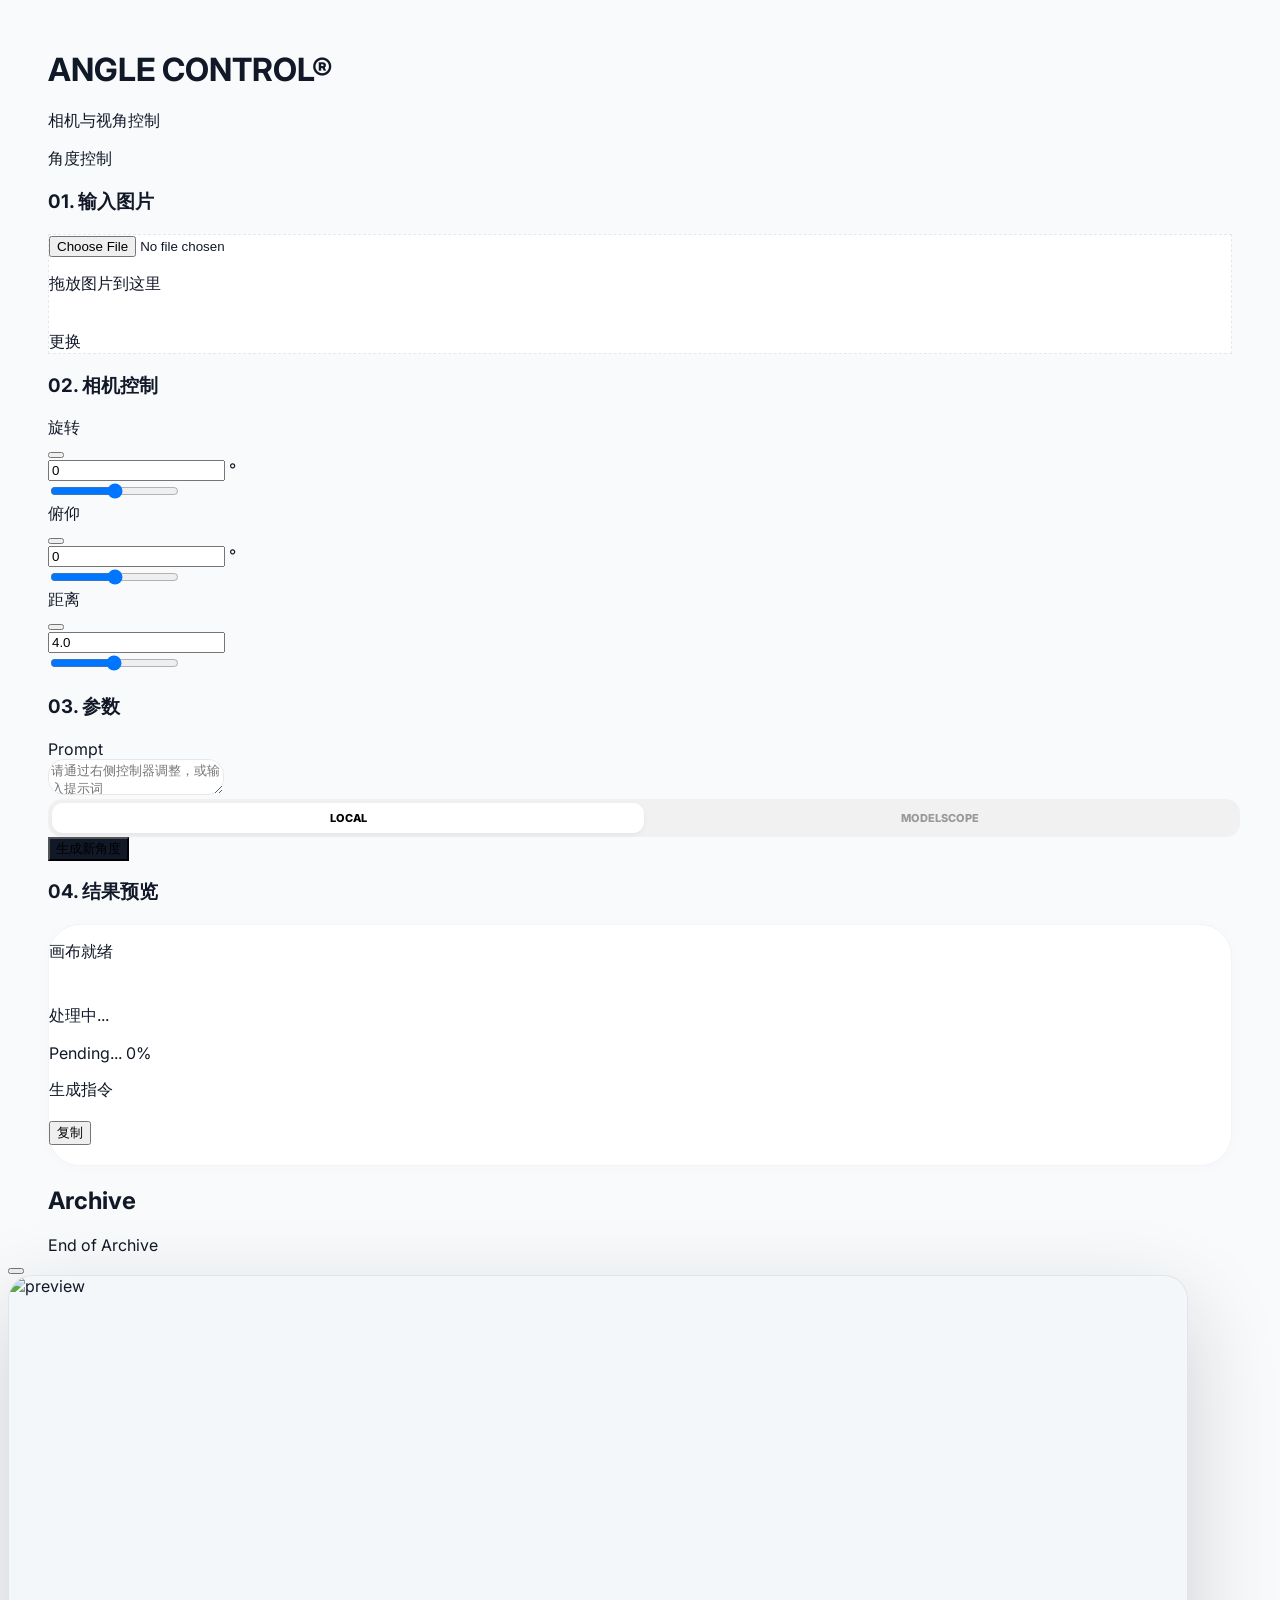
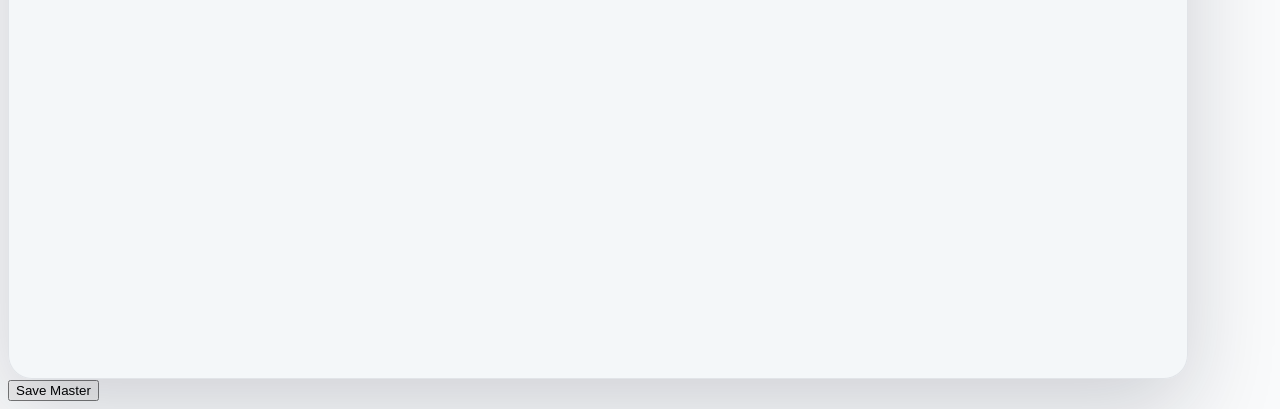
==== static/angle.html @ 1dbf1343 "Add files via upload" ====
<!DOCTYPE html>
<html lang="zh-CN">

<head>
    <meta charset="UTF-8">
    <meta name="viewport" content="width=device-width, initial-scale=1.0">
    <link rel="icon" href="/static/logo.png" type="image/png">
    <title>Angle Control | 视角重塑</title>
    <script>
        (function(){
            try {
                var theme = localStorage.getItem('studio_theme') || localStorage.getItem('canvas_theme') || 'light';
                if(theme === 'dark') {
                    document.documentElement.classList.add('studio-theme-dark');
                    document.documentElement.classList.add('theme-dark');
                }
            } catch(e) {}
        })();
    </script>
    <script src="https://cdn.tailwindcss.com"></script>
    <script src="https://unpkg.com/lucide@latest"></script>
    <script src="/static/theme.js?v=20260516-theme-sync"></script>
    <script src="/static/i18n.js?v=20260512-pages2"></script>
    <script src="/static/image-preview.js?v=20260516"></script>
    <script src="/static/history-bulk-manager.js?v=20260517"></script>
    <script type="importmap">
        {
            "imports": {
                "three": "https://unpkg.com/three@0.160.0/build/three.module.js"
            }
        }
    </script>
    <style>
        @import url('https://fonts.googleapis.com/css2?family=Inter:wght@300;400;600;800&family=JetBrains+Mono:wght@400;700&display=swap');

        :root {
            --accent: #111827;
            --bg: #f9fafb;
            --card: #ffffff;
            --easing: cubic-bezier(0.4, 0, 0.2, 1);
        }

        /* --- 极简悬浮浅灰滚动条 (无底色/左移) --- */
        *::-webkit-scrollbar {
            width: 10px !important;
            height: 10px !important;
            background: transparent !important;
        }

        *::-webkit-scrollbar-track {
            background: transparent !important;
            border: none !important;
        }

        *::-webkit-scrollbar-thumb {
            background-color: #d8d8d8 !important;
            border: 3px solid transparent !important;
            border-right-width: 5px !important;
            /* 增加右侧间距，使滚动条向左位移 */
            background-clip: padding-box !important;
            border-radius: 10px !important;
        }

        *::-webkit-scrollbar-thumb:hover {
            background-color: #c0c0c0 !important;
        }

        *::-webkit-scrollbar-corner {
            background: transparent !important;
        }

        * {
            scrollbar-width: thin !important;
            scrollbar-color: #d8d8d8 transparent !important;
        }

        body {
            background-color: var(--bg);
            font-family: 'Inter', -apple-system, sans-serif;
            color: var(--accent);
            -webkit-font-smoothing: antialiased;
        }

        .container-box {
            max-width: 1280px;
            margin: 0 auto;
            padding: 0 40px;
            margin-top: 50px;
        }

        /* 统一组件风格 */
        .glass-btn {
            background: #111827;
            transition: all 0.3s var(--easing);
        }

        .glass-btn:hover {
            background: #000;
            transform: translateY(-1px);
            box-shadow: 0 12px 24px rgba(0, 0, 0, 0.1);
        }

        .glass-btn:active {
            transform: scale(0.98);
        }

        .upload-item {
            background: var(--card);
            border: 1px dashed #e2e8f0;
            transition: all 0.4s var(--easing);
        }

        .upload-item:hover {
            border-color: #000;
            background: #fff;
            transform: translateY(-2px);
        }

        .result-frame {
            background: #ffffff;
            border-radius: 32px;
            border: 1px solid #f1f5f9;
            box-shadow: 0 2px 15px rgba(0, 0, 0, 0.02);
        }

        .masonry-grid {
            display: grid;
            grid-template-columns: repeat(2, 1fr);
            gap: 1.25rem;
        }

        @media (min-width: 768px) {
            .masonry-grid {
                grid-template-columns: repeat(4, 1fr);
            }
        }

        .masonry-item {
            aspect-ratio: 1 / 1;
            background: #fff;
            border: 1px solid #f1f5f9;
            border-radius: 24px;
            overflow: hidden;
            transition: all 0.5s var(--easing);
            position: relative;
        }

        .masonry-item:hover {
            transform: translateY(-6px);
            box-shadow: 0 20px 40px rgba(0, 0, 0, 0.08);
        }

        .nano-input {
            background: #ffffff;
            border-radius: 16px;
            transition: all 0.3s ease;
            border: 1px solid #e5e7eb;
        }

        .nano-input:focus {
            background: #ffffff;
            box-shadow: 0 0 0 2px #000;
            border-color: transparent;
        }

        @keyframes b-loading {
            0% {
                transform: scale(1);
                background: #000;
            }

            50% {
                transform: scale(1.15);
                background: #444;
            }

            100% {
                transform: scale(1);
                background: #000;
            }
        }

        .loading-box {
            width: 10px;
            height: 10px;
            animation: b-loading 1s infinite var(--easing);
        }

        /* 复合切换组件样式 - 来自 zimage */
        .mode-switcher {
            position: relative;
            background: #f1f1f1;
            padding: 4px;
            border-radius: 14px;
            display: flex;
            width: 100%;
        }

        .mode-btn {
            position: relative;
            z-index: 10;
            flex: 1;
            padding: 8px 0;
            text-align: center;
            font-size: 11px;
            font-weight: 800;
            text-transform: uppercase;
            color: #999;
            transition: color 0.3s ease;
            cursor: pointer;
        }

        .mode-btn.active {
            color: #000;
        }

        .mode-glider {
            position: absolute;
            height: calc(100% - 8px);
            width: calc(50% - 4px);
            background: #fff;
            border-radius: 11px;
            box-shadow: 0 2px 5px rgba(0, 0, 0, 0.05);
            transition: transform 0.3s var(--easing);
            z-index: 1;
        }
    </style>
    <link rel="stylesheet" href="/static/theme.css?v=20260510-studio-pages-blue-dark10">
</head>

<body class="selection:bg-black selection:text-white">

    <div class="container-box">
        <header class="flex flex-col md:flex-row justify-between items-end mb-16 gap-6">
            <div class="space-y-1">
                <h1 class="text-4xl font-extrabold tracking-[-0.05em] flex items-center">
                    ANGLE CONTROL<span class="text-base mt-3 ml-1">®</span>
                </h1>
                <p class="text-[10px] font-bold uppercase tracking-[0.5em] text-gray-400" data-i18n="studio.cameraPerspective">Camera & Perspective Control
                </p>
            </div>
            <nav class="flex gap-8 text-[11px] font-bold uppercase tracking-widest text-gray-500">
                <span class="text-black border-b-2 border-black pb-1" data-i18n="nav.angle">Angle</span>
            </nav>
        </header>

        <main class="space-y-12">
            <!-- Row 1: Upload and 3D Control -->
            <div class="grid grid-cols-1 md:grid-cols-2 gap-10 items-start">
                <section class="group w-full">
                    <h3 class="text-[9px] font-black uppercase tracking-[0.3em] mb-5 text-gray-400">01. <span data-i18n="studio.inputSource">Input Source</span>
                    </h3>
                    <div id="dropzone"
                        class="upload-item relative overflow-hidden rounded-2xl aspect-[4/3] flex flex-col items-center justify-center cursor-pointer">
                        <input type="file" id="fileInput" class="hidden" accept="image/*">

                        <div id="uploadContent" class="text-center space-y-4">
                            <div
                                class="w-14 h-14 rounded-full border border-gray-200 bg-white flex items-center justify-center mx-auto group-hover:bg-black group-hover:text-white group-hover:border-black transition-all duration-500">
                                <i data-lucide="arrow-up" class="w-5 h-5"></i>
                            </div>
                            <p class="text-[11px] font-bold uppercase tracking-tight" data-i18n="studio.dropImage">Drop image here</p>
                        </div>

                        <img id="previewImg" class="hidden absolute inset-0 w-full h-full object-cover">

                        <div id="changeOverlay"
                            class="hidden absolute inset-0 bg-black/10 backdrop-blur-sm items-center justify-center opacity-0 hover:opacity-100 transition-opacity">
                            <span
                                class="bg-white px-5 py-2 rounded-full text-[10px] font-bold uppercase tracking-widest shadow-2xl" data-i18n="studio.change">Change</span>
                        </div>
                    </div>
                </section>

                <section id="cameraControl" class="space-y-6 w-full">
                    <h3 class="text-[9px] font-black uppercase tracking-[0.3em] text-gray-400">02. <span data-i18n="studio.cameraControl">Camera Control</span></h3>
                    <div
                        class="w-full aspect-[4/3] flex flex-col md:flex-row bg-white rounded-2xl border border-gray-100 shadow-sm overflow-hidden">
                        <!-- 3D View -->
                        <div id="threeContainer" class="relative flex-1 bg-[#222] h-full min-h-0"></div>

                        <!-- Controls -->
                        <div
                            class="w-full md:w-64 flex-shrink-0 p-5 flex flex-col justify-center gap-4 border-l border-gray-100 bg-white overflow-y-auto">
                            <!-- Horizontal -->
                            <div class="space-y-3">
                                <div
                                    class="flex justify-between items-center text-[10px] font-bold uppercase tracking-wider text-gray-500">
                                    <div class="flex items-center gap-2">
                                        <i data-lucide="move-horizontal" class="w-3 h-3"></i>
                                        <span data-i18n="studio.rotation">Rotation</span>
                                    </div>
                                    <div class="flex items-center gap-1.5">
                                        <button onclick="resetControl('h')"
                                            class="text-gray-300 hover:text-black transition-colors p-1" title="Reset">
                                            <i data-lucide="rotate-ccw" class="w-3 h-3"></i>
                                        </button>
                                        <div class="flex items-center bg-gray-100 rounded-md px-2">
                                            <input type="number" id="val-horizontal" value="0"
                                                class="w-10 bg-transparent py-1 text-black text-center outline-none border-none p-0 text-[10px] font-bold [appearance:textfield] [&::-webkit-outer-spin-button]:appearance-none [&::-webkit-inner-spin-button]:appearance-none"
                                                oninput="syncInput('h')">
                                            <span class="text-gray-400 select-none text-[10px]">°</span>
                                        </div>
                                    </div>
                                </div>
                                <input type="range" id="rotate-h" min="-90" max="90" value="0"
                                    class="w-full h-1.5 bg-gray-200 rounded-lg appearance-none cursor-pointer accent-black">
                            </div>

                            <!-- Vertical -->
                            <div class="space-y-3">
                                <div
                                    class="flex justify-between items-center text-[10px] font-bold uppercase tracking-wider text-gray-500">
                                    <div class="flex items-center gap-2">
                                        <i data-lucide="move-vertical" class="w-3 h-3"></i>
                                        <span data-i18n="studio.pitch">Pitch</span>
                                    </div>
                                    <div class="flex items-center gap-1.5">
                                        <button onclick="resetControl('v')"
                                            class="text-gray-300 hover:text-black transition-colors p-1" title="Reset">
                                            <i data-lucide="rotate-ccw" class="w-3 h-3"></i>
                                        </button>
                                        <div class="flex items-center bg-gray-100 rounded-md px-2">
                                            <input type="number" id="val-vertical" value="0"
                                                class="w-10 bg-transparent py-1 text-black text-center outline-none border-none p-0 text-[10px] font-bold [appearance:textfield] [&::-webkit-outer-spin-button]:appearance-none [&::-webkit-inner-spin-button]:appearance-none"
                                                oninput="syncInput('v')">
                                            <span class="text-gray-400 select-none text-[10px]">°</span>
                                        </div>
                                    </div>
                                </div>
                                <input type="range" id="rotate-v" min="-90" max="90" value="0"
                                    class="w-full h-1.5 bg-gray-200 rounded-lg appearance-none cursor-pointer accent-black">
                            </div>

                            <!-- Distance -->
                            <div class="space-y-3">
                                <div
                                    class="flex justify-between items-center text-[10px] font-bold uppercase tracking-wider text-gray-500">
                                    <div class="flex items-center gap-2">
                                        <i data-lucide="zoom-in" class="w-3 h-3"></i>
                                        <span data-i18n="studio.distance">Distance</span>
                                    </div>
                                    <div class="flex items-center gap-1.5">
                                        <button onclick="resetControl('d')"
                                            class="text-gray-300 hover:text-black transition-colors p-1" title="Reset">
                                            <i data-lucide="rotate-ccw" class="w-3 h-3"></i>
                                        </button>
                                        <div class="flex items-center bg-gray-100 rounded-md px-2">
                                            <input type="number" id="val-distance" value="4.0" step="0.1"
                                                class="w-10 bg-transparent py-1 text-black text-center outline-none border-none p-0 text-[10px] font-bold [appearance:textfield] [&::-webkit-outer-spin-button]:appearance-none [&::-webkit-inner-spin-button]:appearance-none"
                                                oninput="syncInput('d')">
                                        </div>
                                    </div>
                                </div>
                                <input type="range" id="distance" min="0.1" max="8" value="4" step="0.1"
                                    class="w-full h-1.5 bg-gray-200 rounded-lg appearance-none cursor-pointer accent-black">
                            </div>
                        </div>
                    </div>
                </section>
            </div>

            <!-- Row 2: Parameters & Result -->
            <div class="grid grid-cols-1 md:grid-cols-2 gap-10 items-stretch">
                <section class="flex flex-col space-y-6">
                    <h3 class="text-[9px] font-black uppercase tracking-[0.3em] text-gray-400">03. <span data-i18n="studio.parameters">Parameters</span></h3>

                    <div class="space-y-3 flex-1 flex flex-col">
                        <div class="flex items-center gap-2 text-gray-800 ml-1">
                            <i data-lucide="text-quote" class="w-3 h-3"></i>
                            <span class="text-[10px] font-bold uppercase tracking-widest">Prompt</span>
                        </div>
                        <textarea id="promptInput"
                            class="nano-input w-full flex-1 p-5 text-sm outline-none resize-none placeholder-gray-300"
                            placeholder="请通过右侧控制器调整，或输入提示词"></textarea>
                    </div>

                    <!-- Engine Switcher -->
                    <div class="mode-switcher">
                        <div id="modeLocal" class="mode-btn active flex items-center justify-center gap-1.5"
                            onclick="switchEngine('local')">
                            <i data-lucide="monitor" class="w-3 h-3"></i>
                            <span>Local</span>
                        </div>
                        <div id="modeCloud" class="mode-btn flex items-center justify-center gap-1.5"
                            onclick="switchEngine('cloud')">
                            <i data-lucide="cloud" class="w-3 h-3"></i>
                            <span>ModelScope</span>
                        </div>
                        <div id="glider" class="mode-glider"></div>
                    </div>

                    <button id="genBtn" onclick="handleGenerate()"
                        class="glass-btn w-full py-5 text-white rounded-xl font-bold text-[11px] uppercase tracking-[0.4em] flex items-center justify-center gap-3 shadow-xl shadow-black/10 disabled:opacity-50 disabled:cursor-not-allowed">
                        <i data-lucide="zap" id="btnIcon" class="w-4 h-4 text-yellow-400"></i>
                        <span id="btnText" data-i18n="studio.generateAngle">Generate New Angle</span>
                    </button>
                </section>

                <section class="space-y-6 flex flex-col">
                    <h3 class="text-[9px] font-black uppercase tracking-[0.3em] text-gray-400">04. <span data-i18n="studio.resultPreview">Result Preview</span></h3>
                    <div id="resultBox"
                        class="result-frame relative aspect-[4/3] w-full flex items-center justify-center overflow-hidden group">
                        <div id="emptyState" class="text-center space-y-4 opacity-20">
                            <i data-lucide="camera" class="w-12 h-12 mx-auto stroke-[1px]"></i>
                            <p class="text-[10px] font-black tracking-[0.5em] uppercase" data-i18n="studio.canvasReady">Canvas Ready</p>
                        </div>

                        <div id="loadingState" class="hidden flex flex-col items-center gap-5 w-full max-w-[80%]">
                            <div class="loading-box"></div>
                            <p class="text-[10px] font-bold uppercase tracking-[0.4em] animate-pulse" data-i18n="studio.processing">Processing...</p>
                            <!-- Progress Bar -->
                            <div id="cloud-progress-container" class="hidden w-full mt-4">
                                <div class="flex justify-between text-[9px] font-bold text-gray-400 mb-1 uppercase tracking-widest">
                                    <span id="cloud-status-text">Pending...</span>
                                    <span id="cloud-percent">0%</span>
                                </div>
                                <div class="w-full bg-gray-100 rounded-full h-1.5 overflow-hidden">
                                    <div id="cloud-progress-bar" class="bg-black h-full rounded-full transition-all duration-300" style="width: 0%"></div>
                                </div>
                            </div>
                        </div>

                        <div id="textResult"
                            class="hidden w-full h-full p-12 flex flex-col items-center justify-center text-center space-y-8">
                            <i data-lucide="terminal" class="w-12 h-12 text-gray-300 mx-auto"></i>
                            <div class="space-y-4 max-w-md">
                                <p class="text-[10px] font-bold uppercase tracking-[0.5em] text-gray-400" data-i18n="studio.generatedCommand">Generated
                                    Command
                                </p>
                                <h2 id="generatedText" class="text-2xl font-bold leading-relaxed text-gray-900"></h2>
                            </div>
                            <button onclick="copyText()"
                                class="px-8 py-3 bg-gray-100 hover:bg-black hover:text-white rounded-full text-[10px] font-bold uppercase tracking-widest transition-all flex items-center gap-2">
                                <i data-lucide="copy" class="w-3 h-3"></i><span data-i18n="studio.copy">Copy</span>
                            </button>
                        </div>

                        <img id="outputImg"
                            class="hidden w-full h-full object-contain p-8 cursor-zoom-in transition-all duration-700 hover:scale-[1.02]"
                            onclick="zoomImage()">

                        <a id="downloadBtn" href="#" download
                            class="hidden absolute bottom-8 right-8 w-14 h-14 bg-white shadow-2xl rounded-2xl flex items-center justify-center hover:bg-black hover:text-white transition-all duration-500 border border-gray-100">
                            <i data-lucide="download" class="w-5 h-5"></i>
                        </a>
                    </div>
                </section>
            </div>
        </main>

        <section class="mt-32">
            <div class="flex items-center gap-6 mb-10">
                <h2 class="text-[11px] font-black uppercase tracking-[0.5em]">Archive</h2>
                <div class="h-px flex-1 bg-black/5"></div>
            </div>
            <div id="masonry" class="masonry-grid"></div>
            <div id="loadMoreTrigger"
                class="py-16 text-center opacity-20 text-[10px] font-bold uppercase tracking-widest">
                End of Archive
            </div>
        </section>
    </div>

    <div id="lightbox" onclick="handleOutsideClick(event)"
        class="hidden fixed inset-0 z-50 bg-white/95 backdrop-blur-3xl flex items-center justify-center p-8">
        <button onclick="closeLightbox()"
            class="absolute top-10 right-10 p-2 hover:rotate-90 transition-transform duration-500">
            <i data-lucide="x" class="w-8 h-8"></i>
        </button>

        <div class="w-full h-full flex flex-col items-center justify-center" style="max-width:min(1280px, 92vw)">
            <div id="lightboxFrame" class="studio-preview-frame hidden">
                <img id="lightboxImg" src="" class="studio-preview-img" alt="preview">
                <div id="lightboxRes" data-no-pan
                    class="absolute top-4 left-4 bg-black/30 backdrop-blur-md border border-white/20 text-white px-3 py-1.5 rounded-full text-[10px] font-medium tracking-wider opacity-0 transition-opacity duration-300 pointer-events-none z-10">
                </div>
            </div>
            <div class="mt-8">
                <button onclick="downloadLightboxImage()"
                    class="px-10 py-4 bg-black text-white rounded-full text-[10px] font-black uppercase tracking-widest flex items-center gap-3 shadow-xl">
                    <i data-lucide="save" class="w-4 h-4"></i> Save Master
                </button>
            </div>
        </div>
    </div>

    <script type="module">
        import * as THREE from 'three';

        // Initialize WebSocket Listener for Cloud Progress
        window.addEventListener('message', function(event) {
            const data = event.data;
            if (data && data.type === 'cloud_status') {
                updateCloudProgress(data);
            }
        });

        function updateCloudProgress(data) {
            const container = document.getElementById('cloud-progress-container');
            const statusText = document.getElementById('cloud-status-text');
            const progressBar = document.getElementById('cloud-progress-bar');
            const percentText = document.getElementById('cloud-percent');

            if (!container || !statusText || !progressBar) return;

            // Show container if hidden
            if (container.classList.contains('hidden')) {
                container.classList.remove('hidden');
            }

            // Update UI
            if (data.status) {
                // Simplify status text (remove internal details if needed)
                let displayStatus = data.status;
                if (displayStatus.includes("PENDING")) displayStatus = "Queueing...";
                if (displayStatus.includes("RUNNING")) displayStatus = "Generating...";
                statusText.innerText = displayStatus;
            }

            if (typeof data.progress !== 'undefined' && typeof data.total !== 'undefined') {
                const percent = Math.min(100, Math.round((data.progress / data.total) * 100));
                progressBar.style.width = `${percent}%`;
                percentText.innerText = `${percent}%`;
            }
        }

        const container = document.getElementById('threeContainer');
        const scene = new THREE.Scene();
        scene.background = new THREE.Color(0x222222);

        // Camera setup
        const camera = new THREE.PerspectiveCamera(75, 1, 0.1, 1000);

        // Renderer setup
        const renderer = new THREE.WebGLRenderer({ antialias: true, alpha: true });
        renderer.setSize(container.clientWidth, container.clientHeight);
        renderer.setPixelRatio(window.devicePixelRatio);
        container.appendChild(renderer.domElement);

        // Objects
        const geometry = new THREE.PlaneGeometry(3, 3);
        const material = new THREE.MeshStandardMaterial({
            color: 0x444444,
            side: THREE.DoubleSide
        });
        const cube = new THREE.Mesh(geometry, material);
        scene.add(cube);

        const gridHelper = new THREE.GridHelper(20, 20, 0x444444, 0x333333);
        scene.add(gridHelper);

        // Lighting
        const ambientLight = new THREE.AmbientLight(0xffffff, 0.6);
        scene.add(ambientLight);
        const pointLight = new THREE.DirectionalLight(0xffffff, 1);
        pointLight.position.set(5, 10, 7);
        scene.add(pointLight);

        // Camera Logic
        const sliderH = document.getElementById('rotate-h');
        const sliderV = document.getElementById('rotate-v');
        const sliderD = document.getElementById('distance');
        const valH = document.getElementById('val-horizontal');
        const valV = document.getElementById('val-vertical');
        const valD = document.getElementById('val-distance');

        window.updateCamera = function () {
            const lon = parseFloat(sliderH.value);
            const lat = parseFloat(sliderV.value);
            const dist = parseFloat(sliderD.value);

            // Sync inputs (avoid overwriting if active)
            if (document.activeElement !== valH) valH.value = lon;
            if (document.activeElement !== valV) valV.value = lat;
            if (document.activeElement !== valD) valD.value = dist.toFixed(1);

            const phi = THREE.MathUtils.degToRad(90 - lat);
            const theta = THREE.MathUtils.degToRad(lon);

            camera.position.x = dist * Math.sin(phi) * Math.sin(theta);
            camera.position.y = dist * Math.cos(phi);
            camera.position.z = dist * Math.sin(phi) * Math.cos(theta);
            camera.lookAt(0, 0, 0);

            // Real-time update prompt
            updatePromptWithAngle(lon, lat, dist);
        }

        window.syncInput = (type) => {
            if (type === 'h') {
                let v = parseFloat(valH.value);
                if (!isNaN(v)) sliderH.value = v;
            } else if (type === 'v') {
                let v = parseFloat(valV.value);
                if (!isNaN(v)) sliderV.value = v;
            } else if (type === 'd') {
                let v = parseFloat(valD.value);
                if (!isNaN(v)) sliderD.value = v;
            }
            window.updateCamera();
        };

        window.resetControl = (type) => {
            if (type === 'h') {
                sliderH.value = 0;
                valH.value = 0;
            } else if (type === 'v') {
                sliderV.value = 0;
                valV.value = 0;
            } else if (type === 'd') {
                sliderD.value = 4;
                valD.value = 4;
            }
            window.updateCamera();
        };

        function updatePromptWithAngle(h, v, d) {
            let parts = [];
            if (h !== 0) {
                const dir = h > 0 ? "向右" : "向左";
                parts.push(`${dir}旋转${Math.abs(h)}度`);
            }
            if (v !== 0) {
                const dir = v > 0 ? "俯视" : "仰视";
                parts.push(`${dir}${Math.abs(v)}度`);
            }

            // Distance logic
            let lensText = "";
            if (d > 4) {
                lensText = "使用广角镜头";
            } else if (d < 4) {
                lensText = "使用特写镜头";
            }

            // Removed "保持原位" default text to show placeholder

            let resultText = "";
            if (parts.length > 0) {
                resultText = `将相机${parts.join("，")}`;
            }

            if (lensText) {
                resultText += (resultText ? "，" : "将相机") + lensText;
            }

            const promptInput = document.getElementById('promptInput');
            let currentText = promptInput.value;

            // Regex to find existing angle command (including lens info)
            const regex = /将相机.*?(?=(\n|$))/g;

            if (regex.test(currentText)) {
                // Replace existing
                promptInput.value = currentText.replace(regex, resultText);
            } else {
                // Append if not exists and resultText is not empty
                if (resultText) {
                    if (currentText.trim()) {
                        promptInput.value = currentText.trim() + '\n' + resultText;
                    } else {
                        promptInput.value = resultText;
                    }
                }
            }
        }

        sliderH.addEventListener('input', window.updateCamera);
        sliderV.addEventListener('input', window.updateCamera);
        sliderD.addEventListener('input', window.updateCamera);
        window.updateCamera();

        // Animation Loop
        function animate() {
            requestAnimationFrame(animate);
            renderer.render(scene, camera);
        }
        animate();

        // Handle Resize
        const resizeObserver = new ResizeObserver(() => {
            const w = container.clientWidth;
            const h = container.clientHeight;
            camera.aspect = w / h;
            camera.updateProjectionMatrix();
            renderer.setSize(w, h);
        });
        resizeObserver.observe(container);

        // Expose function to update texture
        window.update3DTexture = (url) => {
            new THREE.TextureLoader().load(url, (texture) => {
                texture.colorSpace = THREE.SRGBColorSpace;

                // Adjust plane aspect ratio to match image
                const imageAspect = texture.image.width / texture.image.height;
                cube.scale.set(1, 1 / imageAspect, 1);
                if (imageAspect > 1) {
                    cube.scale.set(1, 1 / imageAspect, 1);
                    // Reset base scale to 3
                    cube.geometry.dispose();
                    cube.geometry = new THREE.PlaneGeometry(3, 3 / imageAspect);
                    cube.scale.set(1, 1, 1);
                } else {
                    cube.geometry.dispose();
                    cube.geometry = new THREE.PlaneGeometry(3 * imageAspect, 3);
                    cube.scale.set(1, 1, 1);
                }

                cube.material = new THREE.MeshBasicMaterial({
                    map: texture,
                    side: THREE.DoubleSide
                });
                cube.material.needsUpdate = true;

                // Show control panel (already visible, but keep logic safe)
                document.getElementById('cameraControl').classList.remove('hidden');

                // Force resize check after texture load
                setTimeout(() => {
                    const w = container.clientWidth;
                    const h = container.clientHeight;
                    camera.aspect = w / h;
                    camera.updateProjectionMatrix();
                    renderer.setSize(w, h);
                }, 100);
            });
        };
    </script>

    <script>
        lucide.createIcons();
        function tr(key){ return window.StudioI18n ? StudioI18n.t(key) : key; }
        function applyLanguage(lang){
            if(lang && window.StudioI18n) StudioI18n.set(lang);
            document.title = tr('nav.angle');
            const btnText = document.getElementById('btnText');
            if(btnText && !document.getElementById('genBtn')?.disabled) btnText.textContent = tr('studio.generateAngle');
        }
        window.addEventListener('message', event => {
            if(event.data?.type === 'studio-lang') applyLanguage(event.data.lang);
        });
        window.addEventListener('studio-lang-change', () => { document.title = tr('nav.angle'); });
        
        // --- Engine Switcher Logic (UI Only) ---
        let currentEngine = 'local';
        const ENGINE_MODE_KEY = 'angle_engine_mode';

        window.switchEngine = function(mode) {
            currentEngine = mode;
            localStorage.setItem(ENGINE_MODE_KEY, mode);

            const glider = document.getElementById('glider');
            const localBtn = document.getElementById('modeLocal');
            const cloudBtn = document.getElementById('modeCloud');

            if (mode === 'local') {
                glider.style.transform = 'translateX(0)';
                localBtn.classList.add('active');
                cloudBtn.classList.remove('active');
            } else {
                glider.style.transform = 'translateX(100%)';
                cloudBtn.classList.add('active');
                localBtn.classList.remove('active');
            }
        };

        function generateUUID() {
            if (typeof crypto !== 'undefined' && crypto.randomUUID) {
                try { return crypto.randomUUID(); } catch (e) { }
            }
            return 'xxxxxxxx-xxxx-4xxx-yxxx-xxxxxxxxxxxx'.replace(/[xy]/g, function (c) {
                var r = Math.random() * 16 | 0, v = c == 'x' ? r : (r & 0x3 | 0x8);
                return v.toString(16);
            });
        }
        const CLIENT_ID = localStorage.getItem("client_id") || generateUUID();
        localStorage.setItem("client_id", CLIENT_ID);

        let uploadedPath = "";
        let uploadedFile = null; // Store raw file for cloud upload
        let currentResult = null;
        let allHistory = [];
        let currentIndex = 0;
        const PAGE_SIZE = 30;

        const dropzone = document.getElementById('dropzone');
        const fileInput = document.getElementById('fileInput');
        const previewImg = document.getElementById('previewImg');
        const promptInput = document.getElementById('promptInput');

        dropzone.onclick = () => fileInput.click();
        fileInput.onchange = (e) => handleFile(e.target.files[0]);

        // Drag and Drop
        dropzone.addEventListener('dragover', (e) => {
            e.preventDefault();
            dropzone.classList.add('border-black', 'bg-gray-50');
        });
        dropzone.addEventListener('dragleave', () => {
            dropzone.classList.remove('border-black', 'bg-gray-50');
        });
        dropzone.addEventListener('drop', (e) => {
            e.preventDefault();
            dropzone.classList.remove('border-black', 'bg-gray-50');
            if (e.dataTransfer.files && e.dataTransfer.files[0]) {
                handleFile(e.dataTransfer.files[0]);
            }
        });

        // Paste support
        let isHovering = false;
        dropzone.addEventListener('mouseenter', () => isHovering = true);
        dropzone.addEventListener('mouseleave', () => isHovering = false);
        window.addEventListener('paste', (e) => {
            if (!isHovering) return;
            const items = (e.clipboardData || e.originalEvent.clipboardData).items;
            for (let item of items) {
                if (item.kind === 'file' && item.type.startsWith('image/')) {
                    const file = item.getAsFile();
                    handleFile(file);
                    break;
                }
            }
        });

        async function handleFile(file) {
            if (!file) return;
            uploadedFile = file; // Store for cloud usage
            const btn = document.getElementById('genBtn');
            const btnText = document.getElementById('btnText');

            btn.disabled = true;
            btnText.innerText = tr('studio.uploading');

            const reader = new FileReader();
            reader.onload = (e) => {
                previewImg.src = e.target.result;
                previewImg.classList.remove('hidden');
                document.getElementById('uploadContent').classList.add('opacity-0');
                document.getElementById('changeOverlay').classList.replace('hidden', 'flex');

                // Automatically apply to 3D scene
                if (window.update3DTexture) {
                    window.update3DTexture(e.target.result);
                }
            };
            reader.readAsDataURL(file);

            const formData = new FormData();
            formData.append('files', file);
            try {
                const res = await fetch('/api/upload', { method: 'POST', body: formData });
                const data = await res.json();
                uploadedPath = data.files[0].comfy_name;
                btn.disabled = false;
                btnText.innerText = tr('studio.generateAngle');
            } catch (err) {
                console.error("Upload error");
                btnText.innerText = tr('studio.uploadFailed');
                btn.disabled = false;
            }
        }

        function applyAngleToPrompt() {
            const h = parseInt(document.getElementById('rotate-h').value);
            const v = parseInt(document.getElementById('rotate-v').value);

            let parts = [];
            if (h !== 0) {
                const dir = h > 0 ? "向右" : "向左";
                parts.push(`${dir}旋转${Math.abs(h)}度`);
            }
            if (v !== 0) {
                const dir = v > 0 ? "俯视" : "仰视";
                parts.push(`${dir}${Math.abs(v)}度`);
            }

            if (parts.length === 0) {
                parts.push("保持原位");
            }

            const resultText = `将相机${parts.join("，")}`;

            const promptInput = document.getElementById('promptInput');
            // Check if there is existing content, if so append new line
            if (promptInput.value.trim()) {
                promptInput.value += '\n' + resultText;
            } else {
                promptInput.value = resultText;
            }

            // Visual feedback
            promptInput.style.transition = "0.2s";
            promptInput.style.borderColor = "#000";
            promptInput.style.boxShadow = "0 0 0 2px rgba(0,0,0,0.1)";
            setTimeout(() => {
                promptInput.style.borderColor = "";
                promptInput.style.boxShadow = "";
            }, 500);
        }

        async function runCloudTask() {
            if (!uploadedFile) throw new Error("Please upload an image first");

            // Get token from centralized management (Personal -> Global)
            let token = localStorage.getItem('modelscope_api_token');
            
            if (!token) {
                try {
                    const res = await fetch('/api/config/token');
                    if (res.ok) {
                        const data = await res.json();
                        if (data.token) token = data.token;
                    }
                } catch (e) {
                    console.warn("Failed to fetch global token", e);
                }
            }

            if (!token) {
                if (window.parent && typeof window.parent.openTokenModal === 'function') {
                    window.parent.openTokenModal();
                    // Allow the error to propagate so user sees the message
                    // const err = new Error("请先点击右上角设置 ModelScope Token");
                    // err.silent = true;
                    // throw err;
                }
                throw new Error("请先点击右上角设置 ModelScope Token");
            }

            // Convert image to Base64
            const toBase64 = file => new Promise((resolve, reject) => {
                const reader = new FileReader();
                reader.readAsDataURL(file);
                reader.onload = () => resolve(reader.result);
                reader.onerror = error => reject(error);
            });

            const dataUri = await toBase64(uploadedFile);
            console.log("DataURI generated, length:", dataUri.length);

            // Submit task via dedicated Angle endpoint
            // Get Client ID from parent if available
            let clientId = null;
            try {
                if (window.parent && window.parent.CID) {
                    clientId = window.parent.CID;
                }
            } catch (e) { console.warn("Cannot access parent CID", e); }

            const payload = {
                "prompt": promptInput.value,
                "api_key": token,
                "type": "angle",
                "model": "Qwen/Qwen-Image-Edit-2511",
                "image_urls": [dataUri],
                "client_id": clientId
            };

            // Reset Progress Bar
            document.getElementById('cloud-progress-container').classList.add('hidden');
            document.getElementById('cloud-progress-bar').style.width = '0%';
            document.getElementById('cloud-percent').innerText = '0%';

            let response;
            try {
                 response = await fetch('/api/angle/generate', {
                    method: 'POST',
                    headers: { 'Content-Type': 'application/json' },
                    body: JSON.stringify(payload)
                });
            } catch (netErr) {
                 throw new Error(`Network Error: ${netErr.message}`);
            }

            // Handle Timeout / Continue Loop
            while (response.ok) {
                 const data = await response.json();
                 
                 // If success with URL
                 if (data.url) {
                     return { images: [data.url] };
                 }

                 // If timeout status, ask user
                 if (data.status === 'timeout') {
                     const taskId = data.task_id;
                     const userContinue = confirm("Cloud generation is taking longer than expected (300s). The queue might be full.\n\nDo you want to continue waiting?");
                     
                     if (userContinue) {
                         // Call poll endpoint
                         const pollPayload = {
                             "task_id": taskId,
                             "api_key": token,
                             "client_id": clientId
                         };
                         
                         // Update UI to show we are still waiting
                         updateCloudProgress({status: "Resuming...", progress: 0, total: 150});
                         
                         response = await fetch('/api/angle/poll_status', {
                            method: 'POST',
                            headers: { 'Content-Type': 'application/json' },
                            body: JSON.stringify(pollPayload)
                         });
                         continue; // Loop back to check response
                     } else {
                         throw new Error("User cancelled waiting.");
                     }
                 }
                 
                 // Unknown success response
                 throw new Error("Unknown response format");
            }

            if (!response.ok) {
                 const errText = await response.text();
                 // Try to parse JSON error if possible
                 try {
                     const errJson = JSON.parse(errText);
                     if (errJson.detail) throw new Error(errJson.detail);
                 } catch (e) {}
                 throw new Error(`Generation Failed: ${errText}`);
            }

            const data = await response.json();
            if (data.url) {
                return {
                    images: [data.url]
                };
            } else {
                throw new Error("No image URL in response");
            }
        }

        async function handleGenerate() {
            if (!uploadedPath && currentEngine === 'local') {
                // ... existing local check ...
                const dropzone = document.getElementById('dropzone');
                dropzone.style.transition = "0.2s";
                dropzone.style.borderColor = "#ef4444";
                dropzone.style.transform = "scale(0.98)";
                setTimeout(() => {
                    dropzone.style.borderColor = "";
                    dropzone.style.transform = "scale(1)";
                }, 300);
                return;
            }
            
            if (!uploadedFile && currentEngine === 'cloud') {
                 alert("Please upload an image first");
                 return;
            }

            // Allow manual prompt even if angle not applied, but require prompt input
            if (!promptInput.value.trim()) {
                promptInput.style.transition = "0.2s";
                promptInput.style.borderColor = "#ef4444";
                setTimeout(() => {
                    promptInput.style.borderColor = "";
                }, 300);
                return;
            }

            const btn = document.getElementById('genBtn');
            const btnText = document.getElementById('btnText');

            btn.disabled = true;
            btn.style.backgroundColor = '#333';
            btn.innerHTML = `<i data-lucide="zap" class="w-4 h-4 text-yellow-400 fill-yellow-400 animate-pulse"></i><span class="tracking-[0.4em] text-[11px] uppercase">${tr('studio.processing')}</span>`;
            lucide.createIcons();

            document.getElementById('emptyState').classList.add('hidden');
            document.getElementById('outputImg').classList.add('hidden');
            document.getElementById('textResult').classList.add('hidden'); // Ensure text result is hidden
            document.getElementById('loadingState').classList.remove('hidden');

            try {
                let data;
                
                if (currentEngine === 'cloud') {
                    // Cloud Logic
                    data = await runCloudTask();
                } else {
                    // Local Logic
                    const seed = Math.floor(Math.random() * 1000000000000000);
                    const res = await fetch('/api/generate', {
                        method: 'POST',
                        headers: { 'Content-Type': 'application/json' },
                        body: JSON.stringify({
                            workflow_json: "2511.json",
                            params: {
                                "31": { "image": uploadedPath },
                                "11": { "prompt": promptInput.value },
                                "14": { "seed": seed }
                            },
                            type: "angle",
                            client_id: CLIENT_ID
                        })
                    });
                    data = await res.json();
                    if (data.error) throw new Error(data.error);
                    if (!data.images?.length) throw new Error("No images returned");
                }

                currentResult = data;
                const outputImg = document.getElementById('outputImg');
                const downloadBtn = document.getElementById('downloadBtn');

                outputImg.src = data.images[0];
                outputImg.classList.remove('hidden');
                document.getElementById('loadingState').classList.add('hidden');

                downloadBtn.href = data.images[0];
                downloadBtn.classList.remove('hidden');
                downloadBtn.download = `Angle-${Date.now()}.png`;

                btn.style.backgroundColor = '';
                btn.innerHTML = `<i data-lucide="zap" class="w-4 h-4 text-yellow-400"></i><span id="btnText">${tr('studio.generateAngle')}</span>`;
                btn.disabled = false;
                lucide.createIcons();

                // Add to history
                renderImageCard({
                    images: data.images,
                    prompt: promptInput.value,
                    timestamp: Date.now(),
                    is_cloud: (currentEngine === 'cloud')
                }, true);

            } catch (err) {
                console.error(err);
                btn.style.backgroundColor = '';
                btn.innerHTML = `<i data-lucide="zap" class="w-4 h-4 text-yellow-400"></i><span id="btnText">Generation Failed</span>`;
                lucide.createIcons();
                document.getElementById('loadingState').classList.add('hidden');
                document.getElementById('emptyState').classList.remove('hidden');
                btn.disabled = false;
                if (!err.silent) {
                    alert(err.message);
                }
            }
        }

        window.copyText = () => {
            const text = document.getElementById('generatedText').innerText;
            navigator.clipboard.writeText(text).then(() => {
                const btn = document.querySelector('#textResult button');
                const originalHTML = btn.innerHTML;
                btn.innerHTML = `<i data-lucide="check" class="w-3 h-3"></i> Copied`;
                setTimeout(() => {
                    btn.innerHTML = originalHTML;
                    lucide.createIcons();
                }, 2000);
            });
        };

        // History Management
        function renderImageCard(data, isNew = false) {
            const masonry = document.getElementById('masonry');
            const imgUrl = data.images ? data.images[0] : '';
            if (!imgUrl) return;

            const card = document.createElement('div');
            card.dataset.historyTs = data.timestamp;
            card.className = "masonry-item relative group cursor-pointer";

            card.onclick = () => { if(document.body.classList.contains('history-bulk-selecting')) return; openLightbox(imgUrl); };
            
            // ModelScope Badge
            const isCloud = data.is_cloud || (imgUrl && imgUrl.includes('cloud_angle'));
            const badgeHtml = isCloud ? `
                <div class="absolute top-3 left-3 z-10">
                    <img src="/static/modelscope.gif" class="h-4 w-auto object-contain bg-white/90 rounded-full p-0.5 shadow-sm">
                </div>
            ` : '';

            card.innerHTML = `
                <img src="${imgUrl}" class="w-full h-full object-cover block transform group-hover:scale-105 transition-transform duration-[1.5s]">
                ${badgeHtml}
                <div class="absolute inset-0 bg-gradient-to-t from-black/80 via-transparent to-transparent opacity-0 group-hover:opacity-100 transition-all duration-300 p-6 flex flex-col justify-end pointer-events-none">
                    <p class="text-white text-[10px] font-bold uppercase tracking-widest line-clamp-2">${data.prompt || "Angle Control"}</p>
                </div>
            `;

            if (isNew) masonry.prepend(card);
            else masonry.appendChild(card);
        }

        function loadNextPage() {
            const batch = allHistory.slice(currentIndex, currentIndex + PAGE_SIZE);
            if (batch.length === 0) {
                const el = document.getElementById('loadMoreTrigger');
                if (el) el.innerText = "End of Archive";
                return;
            }
            batch.forEach(item => renderImageCard(item, false));
            currentIndex += PAGE_SIZE;
        }

        async function loadHistory() {
            try {
                const res = await fetch('/api/history?type=angle');
                const history = await res.json();
                if (history && Array.isArray(history)) {
                    allHistory = history;
                    document.getElementById('masonry').innerHTML = '';
                    currentIndex = 0;
                    loadNextPage();
                }
            } catch (e) { console.error(e); }
        }

        // Lightbox
        let lightboxPreview = null;
        function ensureLightboxPreview(){
            if(!lightboxPreview && window.StudioImagePreview){
                lightboxPreview = StudioImagePreview.attach(document.getElementById('lightboxFrame'));
            }
            return lightboxPreview;
        }
        function openLightbox(url) {
            const frame = document.getElementById('lightboxFrame');
            const img = document.getElementById('lightboxImg');
            const resPill = document.getElementById('lightboxRes');

            resPill.style.opacity = '0';
            ensureLightboxPreview();
            if(lightboxPreview) lightboxPreview.reset();
            img.src = url;

            const lb = document.getElementById('lightbox');
            lb.classList.replace('hidden', 'flex');
            frame.classList.remove('hidden');
            document.body.style.overflow = 'hidden';

            const updateRes = () => {
                if (img.naturalWidth) {
                    resPill.innerText = `${img.naturalWidth} x ${img.naturalHeight}`;
                    resPill.style.opacity = '1';
                }
            };

            img.onload = updateRes;
            if (img.complete) updateRes();
        }

        function closeLightbox() {
            if(lightboxPreview) lightboxPreview.reset();
            const lb = document.getElementById('lightbox');
            lb.classList.replace('flex', 'hidden');
            document.body.style.overflow = 'auto';
        }

        function handleOutsideClick(e) {
            if (e.target.id === 'lightbox') closeLightbox();
        }

        function downloadLightboxImage() {
            const imgUrl = document.getElementById('lightboxImg').src;
            const link = document.createElement('a');
            link.href = imgUrl;
            link.download = `Angle-Master-${Date.now()}.png`;
            document.body.appendChild(link);
            link.click();
            document.body.removeChild(link);
        }

        function zoomImage() {
            if (currentResult && currentResult.images && currentResult.images[0]) {
                openLightbox(currentResult.images[0]);
            }
        }

        // Init
        const observer = new IntersectionObserver((entries) => {
            if (entries[0].isIntersecting && allHistory.length > 0) {
                loadNextPage();
            }
        }, { threshold: 0.1 });

        window.onload = () => {
            applyLanguage();
            // Restore engine mode
            const savedMode = localStorage.getItem(ENGINE_MODE_KEY);
            if (savedMode && (savedMode === 'local' || savedMode === 'cloud')) {
                switchEngine(savedMode);
            }

            loadHistory();
            window.HistoryBulkManager?.attach({masonry:'#masonry'});
            observer.observe(document.getElementById('loadMoreTrigger'));
        };

        // WebSocket for real-time updates (optional but good for multi-tab sync)
        const wsProtocol = window.location.protocol === 'https:' ? 'wss:' : 'ws:';
        const wsUrl = `${wsProtocol}//${window.location.host}/ws/stats?client_id=${CLIENT_ID}`;
        const socket = new WebSocket(wsUrl);
        socket.onopen = () => {
            setInterval(() => {
                if (socket.readyState === WebSocket.OPEN) socket.send("ping");
            }, 30000);
        };
    </script>
</body>

</html>
---- static/theme.css ----
html.studio-theme-dark,
html.studio-theme-dark body,
body.studio-theme-dark {
    color-scheme: dark;
    background: #08090c !important;
    color: #e8e8ea !important;
}

html,
body {
    overscroll-behavior: auto;
}

* {
    scrollbar-width: thin !important;
    scrollbar-color: rgba(148, 163, 184, .72) transparent !important;
}

*::-webkit-scrollbar {
    width: 10px !important;
    height: 10px !important;
    background: transparent !important;
}

*::-webkit-scrollbar-track {
    background: transparent !important;
}

*::-webkit-scrollbar-thumb {
    min-height: 36px;
    background-color: rgba(148, 163, 184, .72) !important;
    border: 3px solid transparent !important;
    border-right-width: 3px !important;
    background-clip: padding-box !important;
    border-radius: 999px !important;
}

*::-webkit-scrollbar-thumb:hover {
    background-color: rgba(100, 116, 139, .86) !important;
}

*::-webkit-scrollbar-corner {
    background: transparent !important;
}

body.studio-theme-dark {
    --accent: #e8e8ea;
    --bg: #08090c;
    --bg-base: #08090c;
    --card: #111216;
    --text-main: #e8e8ea;
}

html.studio-theme-dark body .app-shell,
html.studio-theme-dark body .sidebar,
html.studio-theme-dark body .stage,
body.studio-theme-dark .app-shell,
body.studio-theme-dark .sidebar,
body.studio-theme-dark .stage {
    background: #08090c !important;
    border-color: #25262b !important;
}

html.studio-theme-dark body .stage,
body.studio-theme-dark .stage {
    box-shadow: inset 0 0 42px rgba(255,255,255,.015);
}

html.studio-theme-dark body .nav-item,
body.studio-theme-dark .nav-item {
    color: #8f9aab;
}

html.studio-theme-dark body .nav-item:hover,
body.studio-theme-dark .nav-item:hover {
    background: #111216 !important;
    color: #e8e8ea !important;
}

html.studio-theme-dark body .nav-item.active,
body.studio-theme-dark .nav-item.active {
    background: #d8dee9 !important;
    color: #10141d !important;
    box-shadow: 0 12px 24px rgba(0,0,0,.28);
}

html.studio-theme-dark body .logo-ring,
body.studio-theme-dark .logo-ring {
    border-color: #d8dee9 !important;
}

html.studio-theme-dark body #logo-dot,
body.studio-theme-dark #logo-dot {
    background: #d8dee9 !important;
}

html.studio-theme-dark body .nano-monitor,
body.studio-theme-dark .nano-monitor {
    background: rgba(17,18,22,.88) !important;
    color: #d8dee9;
    border-color: rgba(255,255,255,.10) !important;
    box-shadow: 0 12px 34px rgba(0,0,0,.24);
}

html.studio-theme-dark body .divider,
body.studio-theme-dark .divider {
    background: rgba(216,222,233,.14) !important;
}

html.studio-theme-dark body .theme-dock-btn,
body.studio-theme-dark .theme-dock-btn {
    background: #111216;
    border-color: #25262b;
    color: #9aa6b8;
}

html.studio-theme-dark body .theme-dock-btn:hover,
html.studio-theme-dark body .theme-dock-btn.active,
body.studio-theme-dark .theme-dock-btn:hover,
body.studio-theme-dark .theme-dock-btn.active {
    background: #d8dee9;
    border-color: #d8dee9;
    color: #10141d;
}

html.studio-theme-dark body .console-card,
html.studio-theme-dark body .nano-input,
html.studio-theme-dark body .upload-item,
html.studio-theme-dark body .result-frame,
html.studio-theme-dark body .masonry-item,
html.studio-theme-dark body .work-panel,
html.studio-theme-dark body .setting-row,
html.studio-theme-dark body .tool-panel,
html.studio-theme-dark body .control-panel,
html.studio-theme-dark body .topbar,
html.studio-theme-dark body .composer,
html.studio-theme-dark body .composer-body,
html.studio-theme-dark body .bubble.assistant,
html.studio-theme-dark body .history-popover,
html.studio-theme-dark body .thread-item,
html.studio-theme-dark body .lightbox-card,
html.studio-theme-dark body #lightboxCard,
html.studio-theme-dark body .bg-white,
html.studio-theme-dark body .bg-gray-50,
html.studio-theme-dark body .bg-slate-50,
html.studio-theme-dark body .bg-gray-50\/50,
html.studio-theme-dark body .bg-white\/90,
html.studio-theme-dark body .bg-\[\#fbfdff\],
body.studio-theme-dark .console-card,
body.studio-theme-dark .nano-input,
body.studio-theme-dark .upload-item,
body.studio-theme-dark .result-frame,
body.studio-theme-dark .masonry-item,
body.studio-theme-dark .work-panel,
body.studio-theme-dark .setting-row,
body.studio-theme-dark .tool-panel,
body.studio-theme-dark .control-panel,
body.studio-theme-dark .topbar,
body.studio-theme-dark .composer,
body.studio-theme-dark .composer-body,
body.studio-theme-dark .bubble.assistant,
body.studio-theme-dark .history-popover,
body.studio-theme-dark .thread-item,
body.studio-theme-dark .lightbox-card,
body.studio-theme-dark #lightboxCard,
body.studio-theme-dark .bg-white,
body.studio-theme-dark .bg-gray-50,
body.studio-theme-dark .bg-slate-50,
body.studio-theme-dark .bg-gray-50\/50,
body.studio-theme-dark .bg-white\/90,
body.studio-theme-dark .bg-\[\#fbfdff\] {
    background-color: #111216 !important;
    border-color: #25262b !important;
    color: #e8e8ea !important;
}

html.studio-theme-dark body .bg-gray-100,
html.studio-theme-dark body .bg-slate-100,
html.studio-theme-dark body .select-shell,
html.studio-theme-dark body .model-pill,
html.studio-theme-dark body .ratio-grid,
html.studio-theme-dark body .resolution-toggle,
html.studio-theme-dark body .mode-switch,
html.studio-theme-dark body .mini-ratio,
body.studio-theme-dark .bg-gray-100,
body.studio-theme-dark .bg-slate-100,
body.studio-theme-dark .select-shell,
body.studio-theme-dark .model-pill,
body.studio-theme-dark .ratio-grid,
body.studio-theme-dark .resolution-toggle,
body.studio-theme-dark .mode-switch,
body.studio-theme-dark .mini-ratio {
    background-color: #0c0d10 !important;
    border-color: #25262b !important;
}

html.studio-theme-dark body input,
html.studio-theme-dark body textarea,
html.studio-theme-dark body select,
body.studio-theme-dark input,
body.studio-theme-dark textarea,
body.studio-theme-dark select {
    color: #e8e8ea !important;
}

html.studio-theme-dark body input::placeholder,
html.studio-theme-dark body textarea::placeholder,
body.studio-theme-dark input::placeholder,
body.studio-theme-dark textarea::placeholder {
    color: #657286 !important;
}

html.studio-theme-dark body .text-black,
html.studio-theme-dark body .text-gray-700,
html.studio-theme-dark body .text-slate-700,
html.studio-theme-dark body .setting-title,
html.studio-theme-dark body h1,
html.studio-theme-dark body h2,
html.studio-theme-dark body h3,
body.studio-theme-dark .text-black,
body.studio-theme-dark .text-gray-700,
body.studio-theme-dark .text-slate-700,
body.studio-theme-dark .setting-title,
body.studio-theme-dark h1,
body.studio-theme-dark h2,
body.studio-theme-dark h3 {
    color: #e8e8ea !important;
}

html.studio-theme-dark body .text-gray-300,
html.studio-theme-dark body .text-gray-400,
html.studio-theme-dark body .text-gray-500,
html.studio-theme-dark body .text-slate-400,
html.studio-theme-dark body .text-slate-500,
html.studio-theme-dark body .setting-meta,
html.studio-theme-dark body .label-nano,
body.studio-theme-dark .text-gray-300,
body.studio-theme-dark .text-gray-400,
body.studio-theme-dark .text-gray-500,
body.studio-theme-dark .text-slate-400,
body.studio-theme-dark .text-slate-500,
body.studio-theme-dark .setting-meta,
body.studio-theme-dark .label-nano {
    color: #8f9aab !important;
}

html.studio-theme-dark body .border-gray-100,
html.studio-theme-dark body .border-gray-200,
html.studio-theme-dark body .border-gray-300,
html.studio-theme-dark body .border-slate-100,
html.studio-theme-dark body .border-slate-200,
html.studio-theme-dark body .border-black,
html.studio-theme-dark body .border-white,
html.studio-theme-dark body .border-\[\#f1f5f9\],
html.studio-theme-dark body .border-\[\#eef2f7\],
body.studio-theme-dark .border-gray-100,
body.studio-theme-dark .border-gray-200,
body.studio-theme-dark .border-gray-300,
body.studio-theme-dark .border-slate-100,
body.studio-theme-dark .border-slate-200,
body.studio-theme-dark .border-black,
body.studio-theme-dark .border-white,
body.studio-theme-dark .border-\[\#f1f5f9\],
body.studio-theme-dark .border-\[\#eef2f7\] {
    border-color: #2a3444 !important;
}

html.studio-theme-dark body .glass-btn,
html.studio-theme-dark body .btn-action-dark,
html.studio-theme-dark body .send-btn,
html.studio-theme-dark body .gen-btn,
html.studio-theme-dark body .comfy-run,
html.studio-theme-dark body .llm-run,
html.studio-theme-dark body .primary-btn,
html.studio-theme-dark body .bg-black,
body.studio-theme-dark .glass-btn,
body.studio-theme-dark .btn-action-dark,
body.studio-theme-dark .send-btn,
body.studio-theme-dark .gen-btn,
body.studio-theme-dark .comfy-run,
body.studio-theme-dark .llm-run,
body.studio-theme-dark .primary-btn,
body.studio-theme-dark .bg-black {
    background-color: #d8dee9 !important;
    color: #10141d !important;
}

html.studio-theme-dark body .glass-btn:hover,
html.studio-theme-dark body .btn-action-dark:hover,
html.studio-theme-dark body .bg-black:hover,
body.studio-theme-dark .glass-btn:hover,
body.studio-theme-dark .btn-action-dark:hover,
body.studio-theme-dark .bg-black:hover {
    background-color: #c8d0dc !important;
}

html.studio-theme-dark body .gallery-lightbox,
html.studio-theme-dark body #lightbox,
body.studio-theme-dark .gallery-lightbox,
body.studio-theme-dark #lightbox {
    background: rgba(15,20,29,.78) !important;
    backdrop-filter: blur(22px) saturate(1.05);
}

html.studio-theme-dark body .masonry-item:hover,
html.studio-theme-dark body .console-card:focus-within,
html.studio-theme-dark body .select-shell:focus-within,
body.studio-theme-dark .masonry-item:hover,
body.studio-theme-dark .console-card:focus-within,
body.studio-theme-dark .select-shell:focus-within {
    border-color: #566174 !important;
    box-shadow: 0 20px 44px rgba(0,0,0,.28) !important;
}

html.studio-theme-dark body .console-card textarea,
html.studio-theme-dark body #prompt,
html.studio-theme-dark body #promptInput,
body.studio-theme-dark .console-card textarea,
body.studio-theme-dark #prompt,
body.studio-theme-dark #promptInput {
    color: #e5e9f0 !important;
    caret-color: #d8dee9;
}

html.studio-theme-dark body .size-btn,
html.studio-theme-dark body .model-option,
html.studio-theme-dark body .ratio-option,
html.studio-theme-dark body .resolution-option,
html.studio-theme-dark body .mini-ratio button,
html.studio-theme-dark body .mode-switch button,
body.studio-theme-dark .size-btn,
body.studio-theme-dark .model-option,
body.studio-theme-dark .ratio-option,
body.studio-theme-dark .resolution-option,
body.studio-theme-dark .mini-ratio button,
body.studio-theme-dark .mode-switch button {
    background: #111722 !important;
    border-color: #2a3444 !important;
    color: #9aa6b8 !important;
}

html.studio-theme-dark body .size-btn:hover,
html.studio-theme-dark body .model-option:hover,
html.studio-theme-dark body .ratio-option:hover,
html.studio-theme-dark body .resolution-option:hover,
body.studio-theme-dark .size-btn:hover,
body.studio-theme-dark .model-option:hover,
body.studio-theme-dark .ratio-option:hover,
body.studio-theme-dark .resolution-option:hover {
    border-color: #566174 !important;
    color: #d8dee9 !important;
}

html.studio-theme-dark body .size-btn.active,
html.studio-theme-dark body .model-option.active,
html.studio-theme-dark body .ratio-option.active,
html.studio-theme-dark body .resolution-option.active,
html.studio-theme-dark body .mini-ratio button.active,
html.studio-theme-dark body .mode-switch button.active,
body.studio-theme-dark .size-btn.active,
body.studio-theme-dark .model-option.active,
body.studio-theme-dark .ratio-option.active,
body.studio-theme-dark .resolution-option.active,
body.studio-theme-dark .mini-ratio button.active,
body.studio-theme-dark .mode-switch button.active {
    background: #d8dee9 !important;
    border-color: #d8dee9 !important;
    color: #10141d !important;
    box-shadow: 0 10px 24px rgba(0,0,0,.2) !important;
}

html.studio-theme-dark body .ios-slider,
body.studio-theme-dark .ios-slider {
    background: #2a3444 !important;
}

html.studio-theme-dark body .ios-switch input:checked + .ios-slider,
body.studio-theme-dark .ios-switch input:checked + .ios-slider {
    background: #d8dee9 !important;
}

html.studio-theme-dark body .ios-slider:before,
body.studio-theme-dark .ios-slider:before {
    background: #111722 !important;
    box-shadow: 0 2px 8px rgba(0,0,0,.38) !important;
}

html.studio-theme-dark body .composer-wrap,
body.studio-theme-dark .composer-wrap {
    background: linear-gradient(to top,#0f141d 82%,rgba(15,20,29,0)) !important;
}

html.studio-theme-dark body .canvas-gate,
body.studio-theme-dark .canvas-gate {
    background-color: #0f141d !important;
    background-image: radial-gradient(rgba(148,163,184,.18) 1px, transparent 1px) !important;
}

html.studio-theme-dark body .gate-panel,
html.studio-theme-dark body .canvas-item,
html.studio-theme-dark body .canvas-open,
body.studio-theme-dark .gate-panel,
body.studio-theme-dark .canvas-item,
body.studio-theme-dark .canvas-open {
    background: #171d29 !important;
    border-color: #2a3444 !important;
    color: #e5e9f0 !important;
}

html.studio-theme-dark body .canvas-item:hover,
body.studio-theme-dark .canvas-item:hover {
    background: #202838 !important;
}

html.studio-theme-dark body .canvas-item.active,
body.studio-theme-dark .canvas-item.active {
    background: #263247 !important;
    color: #e5e9f0 !important;
}

html.studio-theme-dark body .canvas-card-title,
html.studio-theme-dark body .gate-title,
html.studio-theme-dark body .gate-name-input,
body.studio-theme-dark .canvas-card-title,
body.studio-theme-dark .gate-title,
body.studio-theme-dark .gate-name-input {
    color: #e5e9f0 !important;
}

html.studio-theme-dark body .canvas-card-time,
html.studio-theme-dark body .gate-subtitle,
body.studio-theme-dark .canvas-card-time {
    color: #8f9aab !important;
}

body.studio-theme-dark .gate-subtitle {
    color: #8f9aab !important;
}

html.studio-theme-dark body .canvas-preview-mark,
html.studio-theme-dark body .canvas-delete,
html.studio-theme-dark body .secondary-btn,
html.studio-theme-dark body .gate-back,
html.studio-theme-dark body .gate-trash-entry,
html.studio-theme-dark body .create-cancel,
html.studio-theme-dark body .gate-create-row,
html.studio-theme-dark body .gate-actions,
html.studio-theme-dark body .trash-note,
html.studio-theme-dark body .emoji-picker,
html.studio-theme-dark body .create-menu,
html.studio-theme-dark body .selection-hub,
html.studio-theme-dark body .output-preview,
body.studio-theme-dark .canvas-preview-mark,
body.studio-theme-dark .canvas-delete,
body.studio-theme-dark .secondary-btn,
body.studio-theme-dark .gate-back,
body.studio-theme-dark .gate-trash-entry,
body.studio-theme-dark .create-cancel,
body.studio-theme-dark .gate-create-row,
body.studio-theme-dark .gate-actions,
body.studio-theme-dark .trash-note,
body.studio-theme-dark .emoji-picker,
body.studio-theme-dark .create-menu,
body.studio-theme-dark .selection-hub,
body.studio-theme-dark .output-preview {
    background: #111722 !important;
    border-color: #2a3444 !important;
    color: #d8dee9 !important;
}

html.studio-theme-dark body .gate-trash-badge,
body.studio-theme-dark .gate-trash-badge {
    background: #d8dee9 !important;
    color: #10141d !important;
    border-color: #111722 !important;
}

html.studio-theme-dark body .secondary-btn.active,
body.studio-theme-dark .secondary-btn.active {
    background: #d8dee9 !important;
    border-color: #d8dee9 !important;
    color: #10141d !important;
}

html.studio-theme-dark body .canvas-delete:hover,
html.studio-theme-dark body .create-cancel:hover,
body.studio-theme-dark .canvas-delete:hover,
body.studio-theme-dark .create-cancel:hover {
    background: rgba(248,113,113,.14) !important;
    border-color: rgba(248,113,113,.32) !important;
    color: #fca5a5 !important;
}

html.studio-theme-dark body .canvas-restore:hover,
body.studio-theme-dark .canvas-restore:hover {
    background: rgba(16,185,129,.14) !important;
    border-color: rgba(16,185,129,.32) !important;
    color: #6ee7b7 !important;
}

html.studio-theme-dark body .canvas-delete-box,
body.studio-theme-dark .canvas-delete-box {
    background: #202838 !important;
    border: 1px solid #2a3444;
}

html.studio-theme-dark body .canvas-confirm-btn,
html.studio-theme-dark body .create-confirm,
body.studio-theme-dark .canvas-confirm-btn,
body.studio-theme-dark .create-confirm {
    background: #d8dee9 !important;
    color: #10141d !important;
}

html.studio-theme-dark body .output-resolution,
body.studio-theme-dark .output-resolution {
    background: rgba(17,23,34,.86) !important;
    color: #d8dee9 !important;
}

html.studio-theme-dark body .shell .topbar,
body.studio-theme-dark .shell .topbar {
    background: transparent !important;
    border-color: transparent !important;
    backdrop-filter: none !important;
}

html.studio-theme-dark body .shell,
html.studio-theme-dark body .shell .board,
body.studio-theme-dark .shell,
body.studio-theme-dark .shell .board {
    background-color: #0f141d !important;
    background-image: radial-gradient(rgba(148,163,184,.18) 1px, transparent 1px) !important;
}

html.studio-theme-dark body .shell.theme-dark,
body.studio-theme-dark .shell.theme-dark {
    --page: #0f141d;
    --grid: rgba(148,163,184,.18);
    --panel: rgba(17,23,34,.88);
    --card: #171d29;
    --card-solid: #171d29;
    --soft: #111722;
    --soft-2: #202838;
    --line: rgba(148,163,184,.16);
    --line-2: rgba(148,163,184,.22);
    --text: #e5e9f0;
    --muted: #9aa6b8;
    --faint: #78869a;
    --shadow: rgba(0,0,0,.2);
    --strong: #d8dee9;
    --strong-text: #10141d;
}

html.studio-theme-dark body .shell .panel,
body.studio-theme-dark .shell .panel {
    background: rgba(17,23,34,.86) !important;
    border: 1px solid rgba(148,163,184,.16) !important;
    box-shadow: 0 14px 36px rgba(0,0,0,.18) !important;
}

html.studio-theme-dark body .shell .node,
body.studio-theme-dark .shell .node {
    background: #171d29 !important;
    border-color: rgba(148,163,184,.16) !important;
    box-shadow: 0 16px 42px rgba(0,0,0,.22) !important;
    color: #e5e9f0 !important;
}

html.studio-theme-dark body .shell .node-head,
body.studio-theme-dark .shell .node-head {
    background: #171d29 !important;
    border-bottom-color: rgba(148,163,184,.14) !important;
}

html.studio-theme-dark body .shell .node-title,
body.studio-theme-dark .shell .node-title {
    color: #8f9aab !important;
}

html.studio-theme-dark body .shell .node.selected,
body.studio-theme-dark .shell .node.selected {
    outline-color: rgba(216,222,233,.72) !important;
}

html.studio-theme-dark body .shell .toolbar,
body.studio-theme-dark .shell .toolbar {
    gap: 8px;
}

html.studio-theme-dark body .shell .tool-btn,
html.studio-theme-dark body .shell .select-lite,
html.studio-theme-dark body .shell .gen-count-row,
html.studio-theme-dark body .shell .seg,
html.studio-theme-dark body .shell .llm-mode,
html.studio-theme-dark body .shell .mode-tabs,
body.studio-theme-dark .shell .tool-btn,
body.studio-theme-dark .shell .select-lite,
body.studio-theme-dark .shell .gen-count-row,
body.studio-theme-dark .shell .seg,
body.studio-theme-dark .shell .llm-mode,
body.studio-theme-dark .shell .mode-tabs {
    background: #111722 !important;
    border: 1px solid rgba(148,163,184,.16) !important;
    box-shadow: none !important;
    color: #9aa6b8 !important;
}

html.studio-theme-dark body .shell .gen-settings,
html.studio-theme-dark body .shell .setting-row,
html.studio-theme-dark body .shell .comfy-settings,
body.studio-theme-dark .shell .gen-settings,
body.studio-theme-dark .shell .setting-row,
body.studio-theme-dark .shell .comfy-settings {
    background: #111722 !important;
    border: 1px solid rgba(148,163,184,.16) !important;
    box-shadow: none !important;
    color: #d8dee9 !important;
}

html.studio-theme-dark body .shell .setting-title,
body.studio-theme-dark .shell .setting-title {
    color: #8f9aab !important;
}

html.studio-theme-dark body .shell .setting-input,
html.studio-theme-dark body .shell .setting-check,
html.studio-theme-dark body .shell .gen-count-input,
body.studio-theme-dark .shell .setting-input,
body.studio-theme-dark .shell .setting-check,
body.studio-theme-dark .shell .gen-count-input {
    background: #171d29 !important;
    border-color: rgba(148,163,184,.16) !important;
    color: #e5e9f0 !important;
    box-shadow: none !important;
}

html.studio-theme-dark body .shell .gen-step-btn,
body.studio-theme-dark .shell .gen-step-btn {
    color: #8f9aab !important;
}

html.studio-theme-dark body .shell .gen-step-btn:hover,
body.studio-theme-dark .shell .gen-step-btn:hover {
    background: #202838 !important;
    color: #e5e9f0 !important;
}

html.studio-theme-dark body .shell .tool-btn:hover,
html.studio-theme-dark body .shell .select-lite:hover,
body.studio-theme-dark .shell .tool-btn:hover,
body.studio-theme-dark .shell .select-lite:hover {
    background: #171d29 !important;
    border-color: #566174 !important;
    color: #e5e9f0 !important;
}

html.studio-theme-dark body .shell .llm-mode button,
html.studio-theme-dark body .shell .seg button,
html.studio-theme-dark body .shell .mode-tabs button,
body.studio-theme-dark .shell .llm-mode button,
body.studio-theme-dark .shell .seg button,
body.studio-theme-dark .shell .mode-tabs button {
    background: transparent !important;
    border-color: transparent !important;
    color: #9aa6b8 !important;
    box-shadow: none !important;
}

html.studio-theme-dark body .shell .llm-mode button.active,
html.studio-theme-dark body .shell .seg button.active,
html.studio-theme-dark body .shell .mode-tabs button.active,
body.studio-theme-dark .shell .llm-mode button.active,
body.studio-theme-dark .shell .seg button.active,
body.studio-theme-dark .shell .mode-tabs button.active {
    background: #d8dee9 !important;
    border-color: #d8dee9 !important;
    color: #10141d !important;
}

html.studio-theme-dark body .shell .llm-system,
html.studio-theme-dark body .shell .llm-chat-input,
html.studio-theme-dark body .shell .llm-chat-log,
html.studio-theme-dark body .shell .llm-output,
html.studio-theme-dark body .shell .llm-chat-pane,
body.studio-theme-dark .shell .llm-system,
body.studio-theme-dark .shell .llm-chat-input,
body.studio-theme-dark .shell .llm-chat-log,
body.studio-theme-dark .shell .llm-output,
body.studio-theme-dark .shell .llm-chat-pane {
    background: #111722 !important;
    border-color: #2a3444 !important;
    color: #d8dee9 !important;
}

html.studio-theme-dark body .shell .llm-pane-resizer::before,
body.studio-theme-dark .shell .llm-pane-resizer::before {
    background: #475569 !important;
}

html.studio-theme-dark body .shell .llm-bubble.assistant,
body.studio-theme-dark .shell .llm-bubble.assistant {
    background: #202838 !important;
    border-color: #2a3444 !important;
    color: #e5e9f0 !important;
}

html.studio-theme-dark body .shell .llm-bubble.user,
body.studio-theme-dark .shell .llm-bubble.user {
    background: #d8dee9 !important;
    color: #10141d !important;
}

html.studio-theme-dark body .shell .image-node img,
html.studio-theme-dark body .shell .output-grid img,
html.studio-theme-dark body .shell .output-preview img,
html.studio-theme-dark body .shell .blank-image,
html.studio-theme-dark body .shell .input-item,
html.studio-theme-dark body .shell .prompt-node textarea,
html.studio-theme-dark body .shell .llm-system,
html.studio-theme-dark body .shell .llm-chat-input,
html.studio-theme-dark body .shell .model-input,
body.studio-theme-dark .shell .image-node img,
body.studio-theme-dark .shell .output-grid img,
body.studio-theme-dark .shell .output-preview img,
body.studio-theme-dark .shell .blank-image,
body.studio-theme-dark .shell .input-item,
body.studio-theme-dark .shell .prompt-node textarea,
body.studio-theme-dark .shell .llm-system,
body.studio-theme-dark .shell .llm-chat-input,
body.studio-theme-dark .shell .model-input {
    background: #0f141d !important;
    border-color: rgba(148,163,184,.16) !important;
}

html.studio-theme-dark body .shell .blank-image,
body.studio-theme-dark .shell .blank-image {
    color: #8f9aab !important;
    border-style: dashed !important;
}

html.studio-theme-dark body .shell .blank-image:hover,
html.studio-theme-dark body .shell .blank-image.drag-over,
body.studio-theme-dark .shell .blank-image:hover,
body.studio-theme-dark .shell .blank-image.drag-over {
    background: #151b27 !important;
    border-color: rgba(216,222,233,.42) !important;
    color: #d8dee9 !important;
}

html.studio-theme-dark body .shell .image-caption,
body.studio-theme-dark .shell .image-caption {
    color: #8f9aab !important;
}

html.studio-theme-dark body .shell .input-label,
body.studio-theme-dark .shell .input-label {
    background: rgba(15,20,29,.78) !important;
    color: #d8dee9 !important;
}

html.studio-theme-dark body .shell .prompt-list .bg-slate-50,
html.studio-theme-dark body .shell .prompt-list .border-slate-100,
body.studio-theme-dark .shell .prompt-list .bg-slate-50,
body.studio-theme-dark .shell .prompt-list .border-slate-100 {
    background: #111722 !important;
    border-color: rgba(148,163,184,.16) !important;
    color: #c8d0dc !important;
}

html.studio-theme-dark body .shell .input-index,
body.studio-theme-dark .shell .input-index {
    background: #d8dee9 !important;
    color: #10141d !important;
}

html.studio-theme-dark body .shell .port::after,
body.studio-theme-dark .shell .port::after {
    background: #d8dee9 !important;
    border-color: #111722 !important;
    box-shadow: 0 0 0 1px rgba(148,163,184,.32) !important;
}

html.studio-theme-dark body .shell .drop-overlay,
body.studio-theme-dark .shell .drop-overlay {
    background: rgba(15,20,29,.44) !important;
    color: #c8d0dc !important;
    backdrop-filter: blur(2px) !important;
}

html.studio-theme-dark body .output-drag-preview,
body.studio-theme-dark .output-drag-preview,
.output-drag-preview {
    position: fixed;
    left: -10000px;
    top: -10000px;
    width: 150px;
    height: 150px;
    padding: 8px;
    border-radius: 18px;
    background: #0f141d;
    border: 1px solid rgba(148,163,184,.18);
    box-shadow: 0 16px 40px rgba(0,0,0,.28);
    pointer-events: none;
    z-index: -1;
}

.output-drag-preview img {
    width: 100%;
    height: 100%;
    object-fit: contain;
    border-radius: 12px;
    background: #0f141d;
}

html.studio-theme-dark body .shell .resize-handle,
body.studio-theme-dark .shell .resize-handle {
    background: rgba(17,23,34,.86) !important;
    border-color: rgba(148,163,184,.18) !important;
    color: #8f9aab !important;
}

html.studio-theme-dark body .shell .resize-handle:hover,
body.studio-theme-dark .shell .resize-handle:hover {
    background: #171d29 !important;
    border-color: rgba(216,222,233,.36) !important;
    color: #d8dee9 !important;
}

/* Standalone studio pages: zimage / enhance / klein / angle */
html.studio-theme-dark body .layout-container,
body.studio-theme-dark .layout-container,
html.studio-theme-dark body .container-box,
body.studio-theme-dark .container-box {
    color: #e5e9f0 !important;
}

html.studio-theme-dark body .mode-switcher,
html.studio-theme-dark body .engine-panel,
html.studio-theme-dark body .engine-switch,
html.studio-theme-dark body .ios-slider,
html.studio-theme-dark body .result-frame,
html.studio-theme-dark body .gallery-lightbox,
html.studio-theme-dark body #lightbox,
html.studio-theme-dark body #compareContainer,
html.studio-theme-dark body #compareContainerKlein,
html.studio-theme-dark body #lightboxImg,
body.studio-theme-dark .mode-switcher,
body.studio-theme-dark .engine-panel,
body.studio-theme-dark .engine-switch,
body.studio-theme-dark .ios-slider,
body.studio-theme-dark .result-frame,
body.studio-theme-dark .gallery-lightbox,
body.studio-theme-dark #lightbox,
body.studio-theme-dark #compareContainer,
body.studio-theme-dark #compareContainerKlein,
body.studio-theme-dark #lightboxImg {
    background-color: #111722 !important;
    border-color: rgba(148,163,184,.16) !important;
    color: #e5e9f0 !important;
}

html.studio-theme-dark body .mode-glider,
html.studio-theme-dark body .engine-btn.active,
html.studio-theme-dark body .ios-slider:before,
body.studio-theme-dark .mode-glider,
body.studio-theme-dark .engine-btn.active,
body.studio-theme-dark .ios-slider:before {
    background: #d8dee9 !important;
    color: #10141d !important;
}

html.studio-theme-dark body .mode-btn.active,
html.studio-theme-dark body .engine-btn.active,
body.studio-theme-dark .mode-btn.active,
body.studio-theme-dark .engine-btn.active {
    color: #10141d !important;
}

html.studio-theme-dark body .mode-btn,
html.studio-theme-dark body .engine-btn,
html.studio-theme-dark body .cloud-status,
body.studio-theme-dark .mode-btn,
body.studio-theme-dark .engine-btn,
body.studio-theme-dark .cloud-status {
    color: #8f9aab !important;
}

html.studio-theme-dark body .engine-btn:not(.active):hover,
body.studio-theme-dark .engine-btn:not(.active):hover {
    background: rgba(216,222,233,.08) !important;
    color: #e5e9f0 !important;
}

html.studio-theme-dark body .upload-item:hover,
html.studio-theme-dark body .upload-item.drag-over,
body.studio-theme-dark .upload-item:hover,
body.studio-theme-dark .upload-item.drag-over {
    background: #171d29 !important;
    border-color: rgba(216,222,233,.42) !important;
}

html.studio-theme-dark body .glass-btn,
html.studio-theme-dark body .btn-render,
html.studio-theme-dark body #downloadBtn,
html.studio-theme-dark body #lightboxDownload,
body.studio-theme-dark .glass-btn,
body.studio-theme-dark .btn-render,
body.studio-theme-dark #downloadBtn,
body.studio-theme-dark #lightboxDownload {
    background: #d8dee9 !important;
    color: #10141d !important;
    border-color: #d8dee9 !important;
}

html.studio-theme-dark body .glass-btn:hover,
html.studio-theme-dark body .btn-render:hover,
body.studio-theme-dark .glass-btn:hover,
body.studio-theme-dark .btn-render:hover {
    background: #f1f5f9 !important;
    color: #0f141d !important;
}

html.studio-theme-dark body input[type=range]::-webkit-slider-runnable-track,
body.studio-theme-dark input[type=range]::-webkit-slider-runnable-track {
    background: #2a3444 !important;
}

html.studio-theme-dark body input[type=range]::-webkit-slider-thumb,
body.studio-theme-dark input[type=range]::-webkit-slider-thumb {
    background: #d8dee9 !important;
}

html.studio-theme-dark body .masonry-item img,
html.studio-theme-dark body .result-frame img,
body.studio-theme-dark .masonry-item img,
body.studio-theme-dark .result-frame img {
    background-color: #111722 !important;
}

html.studio-theme-dark body .bg-black,
body.studio-theme-dark .bg-black {
    background-color: #d8dee9 !important;
    color: #10141d !important;
}

html.studio-theme-dark body .hover\:text-black:hover,
body.studio-theme-dark .hover\:text-black:hover {
    color: #e5e9f0 !important;
}

/* Final neutral dark pass: remove blue-tinted surfaces from tool pages. */
html.studio-theme-dark,
html.studio-theme-dark body,
body.studio-theme-dark {
    background: #08090c !important;
    color: #e8e8ea !important;
}

body.studio-theme-dark {
    --bg: #08090c;
    --bg-base: #08090c;
    --page: #08090c;
    --card: #111216;
    --card-solid: #111216;
    --soft: #0c0d10;
    --soft-2: #16171b;
    --panel: rgba(17,18,22,.92);
    --text: #e8e8ea;
    --text-main: #e8e8ea;
    --accent: #e8e8ea;
    --line: #25262b;
    --line-2: #32343a;
}

html.studio-theme-dark body .app-shell,
html.studio-theme-dark body .sidebar,
html.studio-theme-dark body .stage,
html.studio-theme-dark body .shell,
body.studio-theme-dark .app-shell,
body.studio-theme-dark .sidebar,
body.studio-theme-dark .stage,
body.studio-theme-dark .shell {
    background: #08090c !important;
    border-color: #25262b !important;
}

html.studio-theme-dark body .console-card,
html.studio-theme-dark body .nano-input,
html.studio-theme-dark body .upload-item,
html.studio-theme-dark body .result-frame,
html.studio-theme-dark body .masonry-item,
html.studio-theme-dark body .engine-panel,
html.studio-theme-dark body .engine-switch,
html.studio-theme-dark body .mode-switcher,
html.studio-theme-dark body .setting-row,
html.studio-theme-dark body .provider-switch,
html.studio-theme-dark body .ios-slider,
html.studio-theme-dark body #compareContainer,
html.studio-theme-dark body #lightboxImg,
html.studio-theme-dark body #lightbox .bg-white,
html.studio-theme-dark body .bg-white,
html.studio-theme-dark body .bg-white\/90,
html.studio-theme-dark body .bg-white\/95,
html.studio-theme-dark body .bg-gray-50,
html.studio-theme-dark body .bg-gray-50\/50,
html.studio-theme-dark body .bg-gray-100,
html.studio-theme-dark body .bg-gray-200,
html.studio-theme-dark body .bg-\[\#f8f8f9\],
html.studio-theme-dark body .bg-\[\#fafafa\],
body.studio-theme-dark .console-card,
body.studio-theme-dark .nano-input,
body.studio-theme-dark .upload-item,
body.studio-theme-dark .result-frame,
body.studio-theme-dark .masonry-item,
body.studio-theme-dark .engine-panel,
body.studio-theme-dark .engine-switch,
body.studio-theme-dark .mode-switcher,
body.studio-theme-dark .setting-row,
body.studio-theme-dark .provider-switch,
body.studio-theme-dark .ios-slider,
body.studio-theme-dark #compareContainer,
body.studio-theme-dark #lightboxImg,
body.studio-theme-dark #lightbox .bg-white,
body.studio-theme-dark .bg-white,
body.studio-theme-dark .bg-white\/90,
body.studio-theme-dark .bg-white\/95,
body.studio-theme-dark .bg-gray-50,
body.studio-theme-dark .bg-gray-50\/50,
body.studio-theme-dark .bg-gray-100,
body.studio-theme-dark .bg-gray-200,
body.studio-theme-dark .bg-\[\#f8f8f9\],
body.studio-theme-dark .bg-\[\#fafafa\] {
    background-color: #111216 !important;
    border-color: #25262b !important;
    color: #e8e8ea !important;
}

html.studio-theme-dark body #lightbox,
body.studio-theme-dark #lightbox {
    background: rgba(8,9,12,.96) !important;
}

html.studio-theme-dark body .glass-btn,
html.studio-theme-dark body .btn-render,
html.studio-theme-dark body .mode-glider,
html.studio-theme-dark body .engine-btn.active,
html.studio-theme-dark body .ios-switch input:checked + .ios-slider,
html.studio-theme-dark body #cloud-progress-bar,
body.studio-theme-dark .glass-btn,
body.studio-theme-dark .btn-render,
body.studio-theme-dark .mode-glider,
body.studio-theme-dark .engine-btn.active,
body.studio-theme-dark .ios-switch input:checked + .ios-slider,
body.studio-theme-dark #cloud-progress-bar {
    background: #e8e8ea !important;
    color: #08090c !important;
    border-color: #e8e8ea !important;
}

html.studio-theme-dark body .mode-btn.active,
html.studio-theme-dark body .engine-btn.active,
html.studio-theme-dark body .text-black,
body.studio-theme-dark .mode-btn.active,
body.studio-theme-dark .engine-btn.active,
body.studio-theme-dark .text-black {
    color: #e8e8ea !important;
}

html.studio-theme-dark body .mode-glider + .mode-btn.active,
body.studio-theme-dark .mode-glider + .mode-btn.active {
    color: #08090c !important;
}

html.studio-theme-dark body input,
html.studio-theme-dark body textarea,
html.studio-theme-dark body select,
body.studio-theme-dark input,
body.studio-theme-dark textarea,
body.studio-theme-dark select {
    background-color: #0c0d10 !important;
    border-color: #32343a !important;
    color: #e8e8ea !important;
}

html.studio-theme-dark body .border-gray-100,
html.studio-theme-dark body .border-gray-200,
html.studio-theme-dark body .border-gray-200\/50,
html.studio-theme-dark body .border-black,
body.studio-theme-dark .border-gray-100,
body.studio-theme-dark .border-gray-200,
body.studio-theme-dark .border-gray-200\/50,
body.studio-theme-dark .border-black {
    border-color: #25262b !important;
}

html.studio-theme-dark body .text-gray-300,
html.studio-theme-dark body .text-gray-400,
html.studio-theme-dark body .text-gray-500,
html.studio-theme-dark body .text-gray-600,
html.studio-theme-dark body .text-gray-700,
html.studio-theme-dark body .text-gray-800,
body.studio-theme-dark .text-gray-300,
body.studio-theme-dark .text-gray-400,
body.studio-theme-dark .text-gray-500,
body.studio-theme-dark .text-gray-600,
body.studio-theme-dark .text-gray-700,
body.studio-theme-dark .text-gray-800 {
    color: #a7a7ad !important;
}

html.studio-theme-dark body h1,
html.studio-theme-dark body h2,
html.studio-theme-dark body h3,
html.studio-theme-dark body label,
body.studio-theme-dark h1,
body.studio-theme-dark h2,
body.studio-theme-dark h3,
body.studio-theme-dark label {
    color: #e8e8ea !important;
}

html.studio-theme-dark body .mode-switcher .mode-btn.active,
html.studio-theme-dark body .engine-switch .engine-btn.active,
body.studio-theme-dark .mode-switcher .mode-btn.active,
body.studio-theme-dark .engine-switch .engine-btn.active {
    color: #08090c !important;
}

/* Online-generation dark pass: soft blue-gray instead of heavy black. */
html.studio-theme-dark,
html.studio-theme-dark body,
body.studio-theme-dark {
    background: #0f141d !important;
    color: #e5e9f0 !important;
}

body.studio-theme-dark {
    --bg: #0f141d;
    --bg-base: #0f141d;
    --page: #0f141d;
    --card: #171d29;
    --card-solid: #171d29;
    --soft: #111722;
    --soft-2: #1d2533;
    --panel: rgba(23,29,41,.92);
    --text: #e5e9f0;
    --text-main: #e5e9f0;
    --accent: #e5e9f0;
    --line: #2a3444;
    --line-2: #334155;
}

html.studio-theme-dark body .app-shell,
html.studio-theme-dark body .sidebar,
html.studio-theme-dark body .stage,
html.studio-theme-dark body .shell,
body.studio-theme-dark .app-shell,
body.studio-theme-dark .sidebar,
body.studio-theme-dark .stage,
body.studio-theme-dark .shell {
    background: #0f141d !important;
    border-color: #2a3444 !important;
}

html.studio-theme-dark body .stage,
body.studio-theme-dark .stage {
    background: #111722 !important;
}

html.studio-theme-dark body .console-card,
html.studio-theme-dark body .nano-input,
html.studio-theme-dark body .upload-item,
html.studio-theme-dark body .result-frame,
html.studio-theme-dark body .masonry-item,
html.studio-theme-dark body .engine-panel,
html.studio-theme-dark body .tool-panel,
html.studio-theme-dark body .control-panel,
html.studio-theme-dark body .engine-switch,
html.studio-theme-dark body .mode-switcher,
html.studio-theme-dark body .setting-row,
html.studio-theme-dark body .ios-slider,
html.studio-theme-dark body #compareContainer,
html.studio-theme-dark body #lightboxImg,
html.studio-theme-dark body #lightbox .bg-white,
html.studio-theme-dark body .bg-white,
html.studio-theme-dark body .bg-white\/90,
html.studio-theme-dark body .bg-white\/95,
html.studio-theme-dark body .bg-gray-50,
html.studio-theme-dark body .bg-gray-50\/50,
html.studio-theme-dark body .bg-gray-100,
html.studio-theme-dark body .bg-gray-200,
html.studio-theme-dark body .bg-\[\#f8f8f9\],
html.studio-theme-dark body .bg-\[\#fafafa\],
body.studio-theme-dark .console-card,
body.studio-theme-dark .nano-input,
body.studio-theme-dark .upload-item,
body.studio-theme-dark .result-frame,
body.studio-theme-dark .masonry-item,
body.studio-theme-dark .engine-panel,
body.studio-theme-dark .tool-panel,
body.studio-theme-dark .control-panel,
body.studio-theme-dark .engine-switch,
body.studio-theme-dark .mode-switcher,
body.studio-theme-dark .setting-row,
body.studio-theme-dark .ios-slider,
body.studio-theme-dark #compareContainer,
body.studio-theme-dark #lightboxImg,
body.studio-theme-dark #lightbox .bg-white,
body.studio-theme-dark .bg-white,
body.studio-theme-dark .bg-white\/90,
body.studio-theme-dark .bg-white\/95,
body.studio-theme-dark .bg-gray-50,
body.studio-theme-dark .bg-gray-50\/50,
body.studio-theme-dark .bg-gray-100,
body.studio-theme-dark .bg-gray-200,
body.studio-theme-dark .bg-\[\#f8f8f9\],
body.studio-theme-dark .bg-\[\#fafafa\] {
    background-color: #171d29 !important;
    border-color: #2a3444 !important;
    color: #e5e9f0 !important;
}

html.studio-theme-dark body .model-pill,
html.studio-theme-dark body .ratio-grid,
html.studio-theme-dark body .resolution-toggle,
html.studio-theme-dark body .select-shell,
html.studio-theme-dark body .mode-switch,
html.studio-theme-dark body .mini-ratio,
html.studio-theme-dark body input,
html.studio-theme-dark body textarea,
html.studio-theme-dark body select,
body.studio-theme-dark .model-pill,
body.studio-theme-dark .ratio-grid,
body.studio-theme-dark .resolution-toggle,
body.studio-theme-dark .select-shell,
body.studio-theme-dark .mode-switch,
body.studio-theme-dark .mini-ratio,
body.studio-theme-dark input,
body.studio-theme-dark textarea,
body.studio-theme-dark select {
    background-color: #111722 !important;
    border-color: #334155 !important;
    color: #e5e9f0 !important;
}

html.studio-theme-dark body .size-select,
html.studio-theme-dark body .size-custom,
body.studio-theme-dark .size-select,
body.studio-theme-dark .size-custom {
    background-color: #111722 !important;
    border-color: #334155 !important;
    color: #e5e9f0 !important;
}

html.studio-theme-dark body #lightbox,
body.studio-theme-dark #lightbox {
    background: rgba(15,20,29,.9) !important;
}

html.studio-theme-dark body .glass-btn,
html.studio-theme-dark body .btn-render,
html.studio-theme-dark body .mode-glider,
html.studio-theme-dark body .engine-btn.active,
html.studio-theme-dark body .model-option.active,
html.studio-theme-dark body .ratio-option.active,
html.studio-theme-dark body .resolution-option.active,
html.studio-theme-dark body .provider-btn.active,
html.studio-theme-dark body .ios-switch input:checked + .ios-slider,
html.studio-theme-dark body #cloud-progress-bar,
html.studio-theme-dark body #downloadBtn,
html.studio-theme-dark body #lightboxDownload,
html.studio-theme-dark body .bg-black,
body.studio-theme-dark .glass-btn,
body.studio-theme-dark .btn-render,
body.studio-theme-dark .mode-glider,
body.studio-theme-dark .engine-btn.active,
body.studio-theme-dark .model-option.active,
body.studio-theme-dark .ratio-option.active,
body.studio-theme-dark .resolution-option.active,
body.studio-theme-dark .provider-btn.active,
body.studio-theme-dark .ios-switch input:checked + .ios-slider,
body.studio-theme-dark #cloud-progress-bar,
body.studio-theme-dark #downloadBtn,
body.studio-theme-dark #lightboxDownload,
body.studio-theme-dark .bg-black {
    background: #d8dee9 !important;
    color: #10141d !important;
    border-color: #d8dee9 !important;
}

html.studio-theme-dark body .mode-btn,
html.studio-theme-dark body .engine-btn,
html.studio-theme-dark body .model-option,
html.studio-theme-dark body .ratio-option,
html.studio-theme-dark body .resolution-option,
html.studio-theme-dark body .provider-btn,
body.studio-theme-dark .mode-btn,
body.studio-theme-dark .engine-btn,
body.studio-theme-dark .model-option,
body.studio-theme-dark .ratio-option,
body.studio-theme-dark .resolution-option {
    color: #8f9aab !important;
}

body.studio-theme-dark .provider-btn {
    color: #8f9aab !important;
}

html.studio-theme-dark body .provider-switch button,
body.studio-theme-dark .provider-switch button {
    color: #8f9aab !important;
}

html.studio-theme-dark body .mode-btn:hover,
html.studio-theme-dark body .engine-btn:hover,
html.studio-theme-dark body .model-option:hover,
html.studio-theme-dark body .ratio-option:hover,
html.studio-theme-dark body .resolution-option:hover,
html.studio-theme-dark body .provider-btn:hover,
body.studio-theme-dark .mode-btn:hover,
body.studio-theme-dark .engine-btn:hover,
body.studio-theme-dark .model-option:hover,
body.studio-theme-dark .ratio-option:hover,
body.studio-theme-dark .resolution-option:hover,
body.studio-theme-dark .provider-btn:hover {
    background: rgba(216,222,233,.08) !important;
    color: #e5e9f0 !important;
}

html.studio-theme-dark body .provider-switch button:hover,
body.studio-theme-dark .provider-switch button:hover {
    background: rgba(216,222,233,.08) !important;
    color: #e5e9f0 !important;
}

html.studio-theme-dark body .mode-btn.active,
html.studio-theme-dark body .engine-btn.active,
html.studio-theme-dark body .model-option.active,
html.studio-theme-dark body .ratio-option.active,
html.studio-theme-dark body .resolution-option.active,
html.studio-theme-dark body .provider-btn.active,
html.studio-theme-dark body .mode-switcher .mode-btn.active,
html.studio-theme-dark body .engine-switch .engine-btn.active,
body.studio-theme-dark .mode-btn.active,
body.studio-theme-dark .engine-btn.active,
body.studio-theme-dark .model-option.active,
body.studio-theme-dark .ratio-option.active,
body.studio-theme-dark .resolution-option.active,
body.studio-theme-dark .provider-btn.active,
body.studio-theme-dark .mode-switcher .mode-btn.active,
body.studio-theme-dark .engine-switch .engine-btn.active {
    color: #10141d !important;
}

html.studio-theme-dark body .provider-switch button.active,
body.studio-theme-dark .provider-switch button.active {
    background: #d8dee9 !important;
    color: #10141d !important;
    border-color: #d8dee9 !important;
    box-shadow: 0 2px 8px rgba(0,0,0,.18) !important;
}

html.studio-theme-dark body .mode-switcher,
body.studio-theme-dark .mode-switcher,
html.studio-theme-dark body .provider-switch,
body.studio-theme-dark .provider-switch,
html.studio-theme-dark body .engine-switch,
body.studio-theme-dark .engine-switch {
    background: #111722 !important;
    border: 1px solid #334155 !important;
    box-shadow: none !important;
}

html.studio-theme-dark body .mode-glider,
body.studio-theme-dark .mode-glider {
    background: #d8dee9 !important;
    box-shadow: 0 2px 8px rgba(0,0,0,.18) !important;
}

html.studio-theme-dark body .mode-btn,
body.studio-theme-dark .mode-btn,
html.studio-theme-dark body .engine-btn,
body.studio-theme-dark .engine-btn,
html.studio-theme-dark body .provider-btn,
body.studio-theme-dark .provider-btn {
    border-radius: 999px !important;
    letter-spacing: .02em !important;
}

html.studio-theme-dark body .provider-switch button,
body.studio-theme-dark .provider-switch button {
    border-radius: 999px !important;
    min-height: 30px !important;
    font-size: 10px !important;
    font-weight: 600 !important;
    letter-spacing: .02em !important;
}

html.studio-theme-dark body .border-gray-100,
html.studio-theme-dark body .border-gray-200,
html.studio-theme-dark body .border-gray-200\/50,
html.studio-theme-dark body .border-black,
body.studio-theme-dark .border-gray-100,
body.studio-theme-dark .border-gray-200,
body.studio-theme-dark .border-gray-200\/50,
body.studio-theme-dark .border-black {
    border-color: #2a3444 !important;
}

html.studio-theme-dark body .text-gray-300,
html.studio-theme-dark body .text-gray-400,
html.studio-theme-dark body .text-gray-500,
html.studio-theme-dark body .text-gray-600,
html.studio-theme-dark body .text-gray-700,
html.studio-theme-dark body .text-gray-800,
body.studio-theme-dark .text-gray-300,
body.studio-theme-dark .text-gray-400,
body.studio-theme-dark .text-gray-500,
body.studio-theme-dark .text-gray-600,
body.studio-theme-dark .text-gray-700,
body.studio-theme-dark .text-gray-800 {
    color: #8f9aab !important;
}

html.studio-theme-dark body h1,
html.studio-theme-dark body h2,
html.studio-theme-dark body h3,
html.studio-theme-dark body label,
body.studio-theme-dark h1,
body.studio-theme-dark h2,
body.studio-theme-dark h3,
body.studio-theme-dark label {
    color: #e5e9f0 !important;
}

html.studio-theme-dark body input[type=range]::-webkit-slider-runnable-track,
body.studio-theme-dark input[type=range]::-webkit-slider-runnable-track {
    background: #2a3444 !important;
}

html.studio-theme-dark body input[type=range]::-webkit-slider-thumb,
body.studio-theme-dark input[type=range]::-webkit-slider-thumb {
    background: #d8dee9 !important;
    border-color: #0f141d !important;
}

html.studio-theme-dark body ::placeholder,
body.studio-theme-dark ::placeholder {
    color: #64748b !important;
}

/* Z-image console polish: keep the prompt field open and make ModelScope readable. */
html.studio-theme-dark body #prompt,
body.studio-theme-dark #prompt {
    background: transparent !important;
    border-color: transparent !important;
    color: #e5e9f0 !important;
}

html.studio-theme-dark body .console-card > .bg-gray-50\/50,
body.studio-theme-dark .console-card > .bg-gray-50\/50 {
    background: transparent !important;
}

html.studio-theme-dark body #prompt::placeholder,
body.studio-theme-dark #prompt::placeholder {
    color: #6f7b8f !important;
}

/* GPT chat dark polish: avoid harsh black bars around text areas. */
html.studio-theme-dark body .chat-shell,
body.studio-theme-dark .chat-shell,
html.studio-theme-dark body .messages,
body.studio-theme-dark .messages {
    background: #0f141d !important;
}

html.studio-theme-dark body .topbar,
body.studio-theme-dark .topbar {
    background: rgba(15,20,29,.9) !important;
    border-bottom-color: #2a3444 !important;
}

html.studio-theme-dark body .composer-wrap,
body.studio-theme-dark .composer-wrap {
    background: linear-gradient(to top,#0f141d 82%,rgba(15,20,29,0)) !important;
}

html.studio-theme-dark body .composer,
body.studio-theme-dark .composer,
html.studio-theme-dark body .history-popover,
body.studio-theme-dark .history-popover {
    background: #171d29 !important;
    border-color: #2a3444 !important;
    color: #e5e9f0 !important;
    box-shadow: 0 18px 44px rgba(0,0,0,.24) !important;
}

html.studio-theme-dark body .composer-body,
body.studio-theme-dark .composer-body {
    background: #111722 !important;
    border-color: #334155 !important;
}

html.studio-theme-dark body #messageInput,
body.studio-theme-dark #messageInput {
    background: transparent !important;
    border-color: transparent !important;
    color: #e5e9f0 !important;
}

html.studio-theme-dark body #messageInput::placeholder,
body.studio-theme-dark #messageInput::placeholder {
    color: #64748b !important;
}

html.studio-theme-dark body .title-block h1,
body.studio-theme-dark .title-block h1 {
    color: #e5e9f0 !important;
}

html.studio-theme-dark body .title-block p,
body.studio-theme-dark .title-block p {
    color: #8f9aab !important;
}

html.studio-theme-dark body .action-btn,
body.studio-theme-dark .action-btn,
html.studio-theme-dark body .thread-item,
body.studio-theme-dark .thread-item {
    background: #111722 !important;
    border-color: #334155 !important;
    color: #d8dee9 !important;
}

html.studio-theme-dark body .action-btn:hover,
body.studio-theme-dark .action-btn:hover,
html.studio-theme-dark body .thread-item:hover,
body.studio-theme-dark .thread-item:hover {
    background: #1d2533 !important;
    color: #e5e9f0 !important;
}

html.studio-theme-dark body .bubble.user,
body.studio-theme-dark .bubble.user {
    background: #2f3b52 !important;
    color: #f1f5f9 !important;
    border: 1px solid #435169 !important;
    box-shadow: 0 10px 24px rgba(0,0,0,.18) !important;
}

html.studio-theme-dark body .bubble.assistant,
body.studio-theme-dark .bubble.assistant {
    background: #171d29 !important;
    color: #e5e9f0 !important;
    border-color: #2a3444 !important;
    box-shadow: 0 8px 20px rgba(0,0,0,.14) !important;
}

html.studio-theme-dark body .bubble.assistant.streaming::after,
body.studio-theme-dark .bubble.assistant.streaming::after {
    background: #d8dee9 !important;
}

html.studio-theme-dark body .bubble img.generated,
body.studio-theme-dark .bubble img.generated {
    border-color: #334155 !important;
}

/* Dark-card clipping: keep inner fills from poking through rounded top corners. */
html.studio-theme-dark body .console-card,
html.studio-theme-dark body .nano-input,
html.studio-theme-dark body .upload-item,
html.studio-theme-dark body .result-frame,
html.studio-theme-dark body .masonry-item,
html.studio-theme-dark body .engine-panel,
html.studio-theme-dark body .tool-panel,
html.studio-theme-dark body .control-panel,
html.studio-theme-dark body .composer,
html.studio-theme-dark body .history-popover,
html.studio-theme-dark body .model-panel,
html.studio-theme-dark body .gate-panel,
body.studio-theme-dark .console-card,
body.studio-theme-dark .nano-input,
body.studio-theme-dark .upload-item,
body.studio-theme-dark .result-frame,
body.studio-theme-dark .masonry-item,
body.studio-theme-dark .engine-panel,
body.studio-theme-dark .tool-panel,
body.studio-theme-dark .control-panel,
body.studio-theme-dark .composer,
body.studio-theme-dark .history-popover,
body.studio-theme-dark .model-panel,
body.studio-theme-dark .gate-panel {
    overflow: hidden !important;
    background-clip: padding-box !important;
}

html.studio-theme-dark body .shell .node,
body.studio-theme-dark .shell .node {
    background-clip: padding-box !important;
}

html.studio-theme-dark body .shell .node-head,
body.studio-theme-dark .shell .node-head {
    border-radius: 21px 21px 0 0 !important;
    overflow: hidden !important;
    background-clip: padding-box !important;
}

/* Switch contrast: keep iOS toggles visible on blue-gray panels. */
html.studio-theme-dark body .ios-switch .ios-slider,
body.studio-theme-dark .ios-switch .ios-slider {
    background: #253044 !important;
    border: 1px solid #46556c !important;
    box-shadow: inset 0 1px 2px rgba(0,0,0,.28), 0 0 0 1px rgba(216,222,233,.05) !important;
}

html.studio-theme-dark body .ios-switch .ios-slider:before,
body.studio-theme-dark .ios-switch .ios-slider:before {
    background: #f8fafc !important;
    box-shadow: 0 3px 9px rgba(0,0,0,.32) !important;
}

html.studio-theme-dark body .ios-switch input:checked + .ios-slider,
body.studio-theme-dark .ios-switch input:checked + .ios-slider {
    background: #d8dee9 !important;
    border-color: #d8dee9 !important;
    box-shadow: 0 0 0 3px rgba(216,222,233,.12) !important;
}

html.studio-theme-dark body .ios-switch input:checked + .ios-slider:before,
body.studio-theme-dark .ios-switch input:checked + .ios-slider:before {
    background: #10141d !important;
    box-shadow: 0 2px 7px rgba(16,20,29,.22) !important;
}

html.studio-theme-dark body .shell .comfy-random-btn.active,
body.studio-theme-dark .shell .comfy-random-btn.active {
    background: #f8fafc !important;
    background-color: #f8fafc !important;
    color: #0f172a !important;
    border-color: #f8fafc !important;
}

html.studio-theme-dark body .shell .comfy-random-btn.active svg,
body.studio-theme-dark .shell .comfy-random-btn.active svg {
    fill: none !important;
    stroke: #0f172a !important;
}
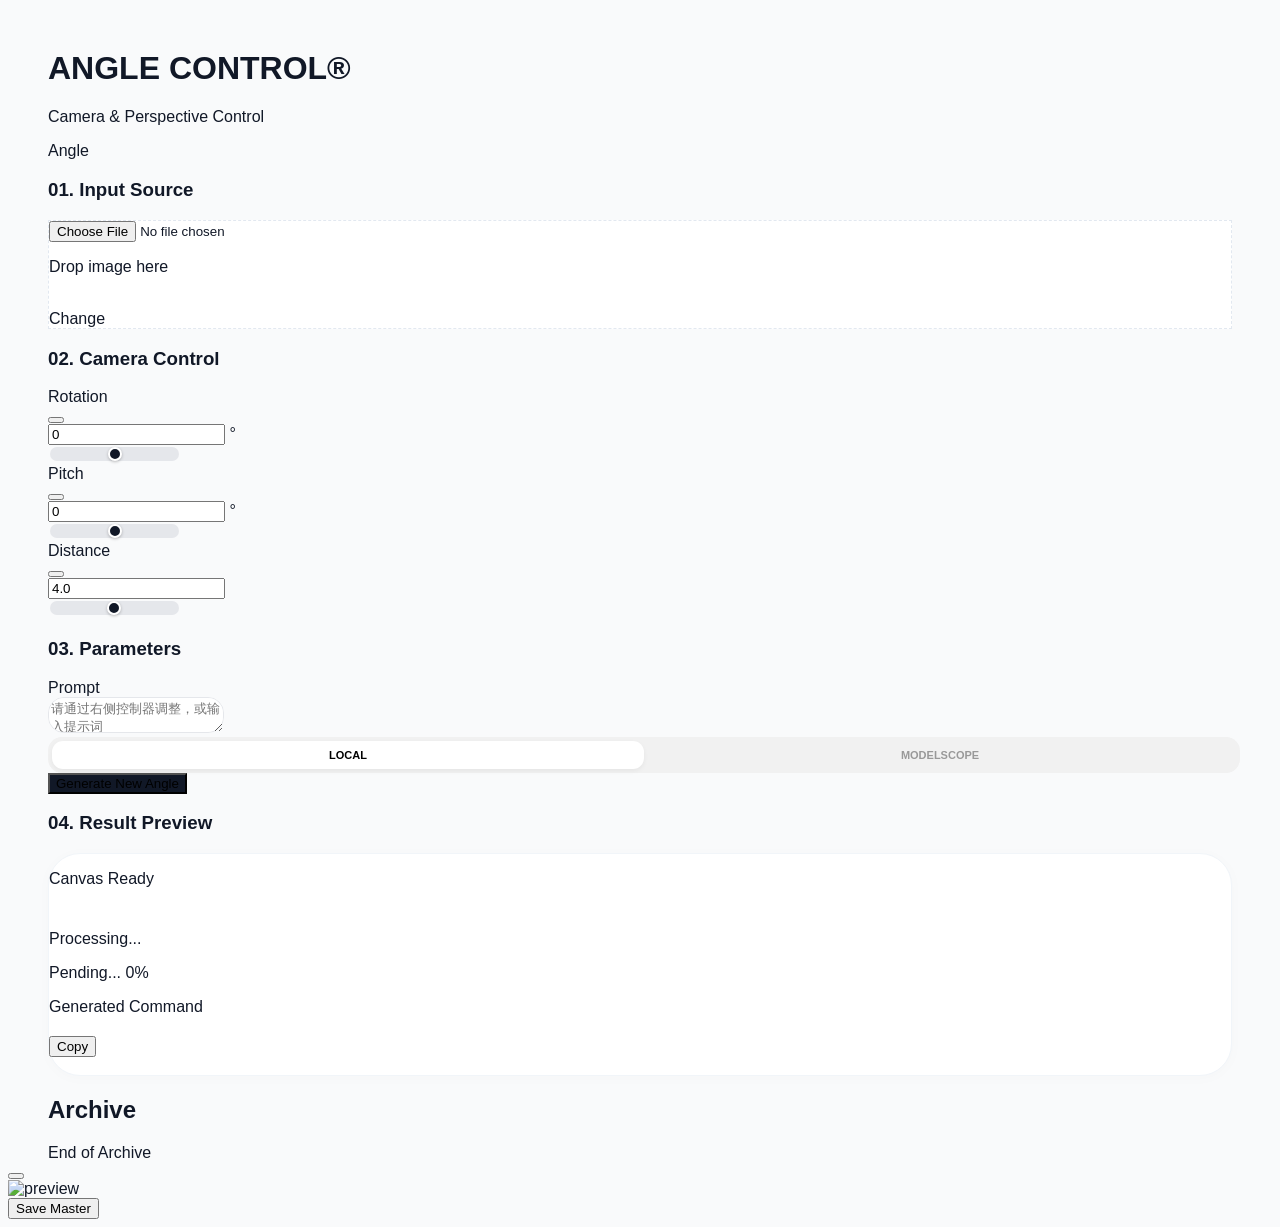
==== commit 967b16a4: "Merge main updates into WeShop AI branch" ====
--- a/static/angle.html
+++ b/static/angle.html
@@ -4,7 +4,7 @@
 <head>
     <meta charset="UTF-8">
     <meta name="viewport" content="width=device-width, initial-scale=1.0">
-    <link rel="icon" href="/static/logo.png" type="image/png">
+    <link rel="icon" href="/static/images/logo.png" type="image/png">
     <title>Angle Control | 视角重塑</title>
     <script>
         (function(){
@@ -17,21 +17,21 @@
             } catch(e) {}
         })();
     </script>
-    <script src="https://cdn.tailwindcss.com"></script>
-    <script src="https://unpkg.com/lucide@latest"></script>
-    <script src="/static/theme.js?v=20260516-theme-sync"></script>
-    <script src="/static/i18n.js?v=20260512-pages2"></script>
-    <script src="/static/image-preview.js?v=20260516"></script>
-    <script src="/static/history-bulk-manager.js?v=20260517"></script>
+    <script src="/static/vendor/js/tailwindcss-cdn.js?v=2026.06.22.1782095921"></script>
+    <script src="/static/vendor/js/lucide.js?v=2026.06.22.1782095919"></script>
+    <script src="/static/js/theme.js?v=2026.06.22.1782095915"></script>
+    <script src="/static/js/i18n.js?v=2026.06.22.1782095914"></script>
+    <script src="/static/js/image-preview.js?v=2026.06.22.1782095914"></script>
+    <script src="/static/js/history-bulk-manager.js?v=2026.06.22.1782095913"></script>
     <script type="importmap">
         {
             "imports": {
-                "three": "https://unpkg.com/three@0.160.0/build/three.module.js"
+                "three": "/static/vendor/js/three-0.160.0.module.js?v=2026.06.22"
             }
         }
     </script>
     <style>
-        @import url('https://fonts.googleapis.com/css2?family=Inter:wght@300;400;600;800&family=JetBrains+Mono:wght@400;700&display=swap');
+        @import url('/static/vendor/css/fonts.css?v=2026.06.22.1782095921');
 
         :root {
             --accent: #111827;
@@ -224,8 +224,57 @@
             transition: transform 0.3s var(--easing);
             z-index: 1;
         }
+
+        /* 角度控制滑块：明/暗模式都保持清晰的轨道与滑块 */
+        #rotate-h, #rotate-v, #distance {
+            -webkit-appearance: none;
+            appearance: none;
+            background: #e5e7eb !important;
+            border-radius: 9999px;
+            outline: none;
+        }
+        #rotate-h::-webkit-slider-thumb,
+        #rotate-v::-webkit-slider-thumb,
+        #distance::-webkit-slider-thumb {
+            -webkit-appearance: none;
+            appearance: none;
+            width: 14px;
+            height: 14px;
+            border-radius: 50%;
+            background: #111827;
+            border: 2px solid #fff;
+            box-shadow: 0 1px 3px rgba(0, 0, 0, 0.25);
+            cursor: pointer;
+        }
+        #rotate-h::-moz-range-thumb,
+        #rotate-v::-moz-range-thumb,
+        #distance::-moz-range-thumb {
+            width: 14px;
+            height: 14px;
+            border-radius: 50%;
+            background: #111827;
+            border: 2px solid #fff;
+            cursor: pointer;
+        }
+        html.studio-theme-dark #rotate-h,
+        html.studio-theme-dark #rotate-v,
+        html.studio-theme-dark #distance {
+            background: #2a3444 !important;
+        }
+        html.studio-theme-dark #rotate-h::-webkit-slider-thumb,
+        html.studio-theme-dark #rotate-v::-webkit-slider-thumb,
+        html.studio-theme-dark #distance::-webkit-slider-thumb {
+            background: #d8dee9;
+            border-color: #0f141d;
+        }
+        html.studio-theme-dark #rotate-h::-moz-range-thumb,
+        html.studio-theme-dark #rotate-v::-moz-range-thumb,
+        html.studio-theme-dark #distance::-moz-range-thumb {
+            background: #d8dee9;
+            border-color: #0f141d;
+        }
     </style>
-    <link rel="stylesheet" href="/static/theme.css?v=20260510-studio-pages-blue-dark10">
+    <link rel="stylesheet" href="/static/css/theme.css?v=2026.06.22.1782095910">
 </head>
 
 <body class="selection:bg-black selection:text-white">
@@ -904,19 +953,22 @@
         async function runCloudTask() {
             if (!uploadedFile) throw new Error("Please upload an image first");
 
-            // Get token from centralized management (Personal -> Global)
-            let token = localStorage.getItem('modelscope_api_token');
-            
-            if (!token) {
-                try {
-                    const res = await fetch('/api/config/token');
-                    if (res.ok) {
-                        const data = await res.json();
-                        if (data.token) token = data.token;
-                    }
-                } catch (e) {
-                    console.warn("Failed to fetch global token", e);
+            // Get token from centralized management (Global server token first, legacy localStorage fallback)
+            let token = '';
+            try {
+                const res = await fetch('/api/config/token');
+                if (res.ok) {
+                    const data = await res.json();
+                    if (data.token) token = data.token;
                 }
+            } catch (e) {
+                console.warn("Failed to fetch global token", e);
+            }
+            if (token) {
+                // 自愈：清掉可能过期的旧版本地 Token，避免覆盖服务端有效 Token
+                try { localStorage.removeItem('modelscope_api_token'); } catch (e) { }
+            } else {
+                token = localStorage.getItem('modelscope_api_token') || '';
             }
 
             if (!token) {
@@ -1173,7 +1225,7 @@
             const isCloud = data.is_cloud || (imgUrl && imgUrl.includes('cloud_angle'));
             const badgeHtml = isCloud ? `
                 <div class="absolute top-3 left-3 z-10">
-                    <img src="/static/modelscope.gif" class="h-4 w-auto object-contain bg-white/90 rounded-full p-0.5 shadow-sm">
+                    <img src="/static/images/modelscope.gif" class="h-4 w-auto object-contain bg-white/90 rounded-full p-0.5 shadow-sm">
                 </div>
             ` : '';
 
